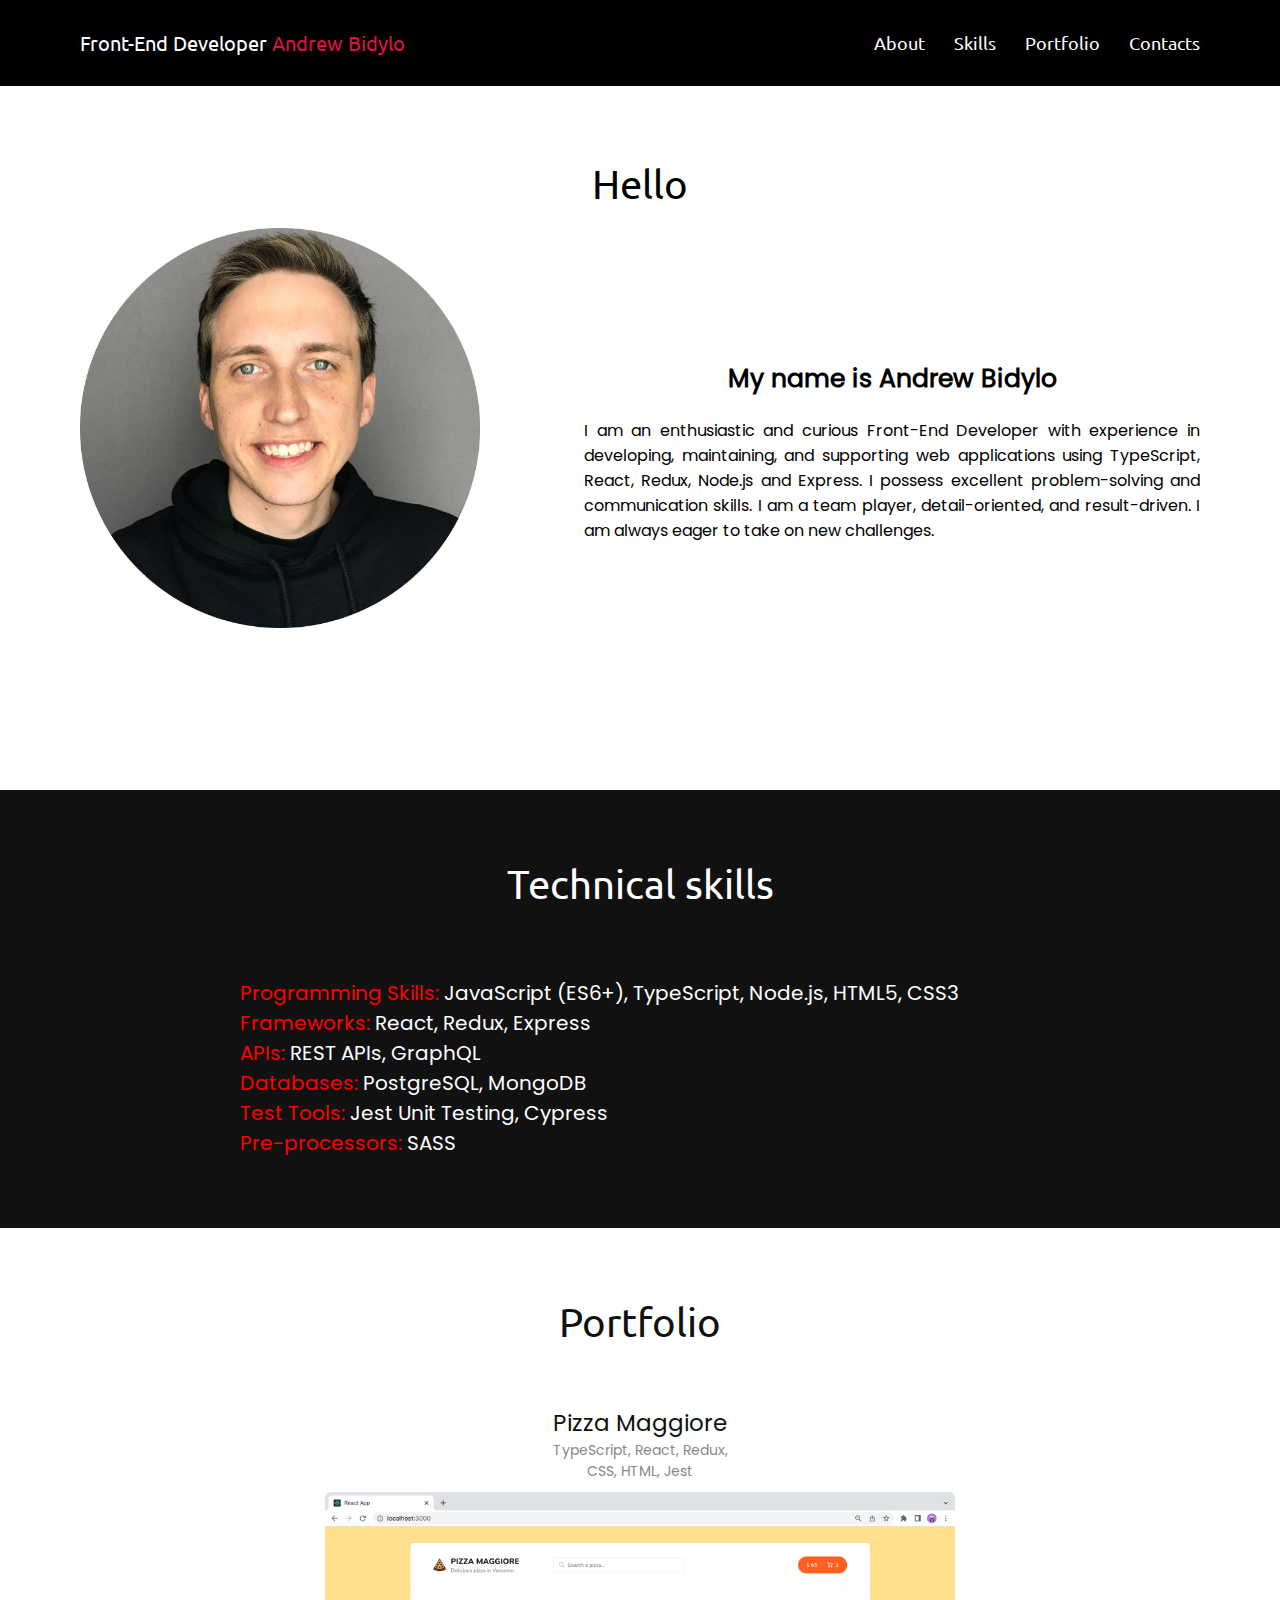
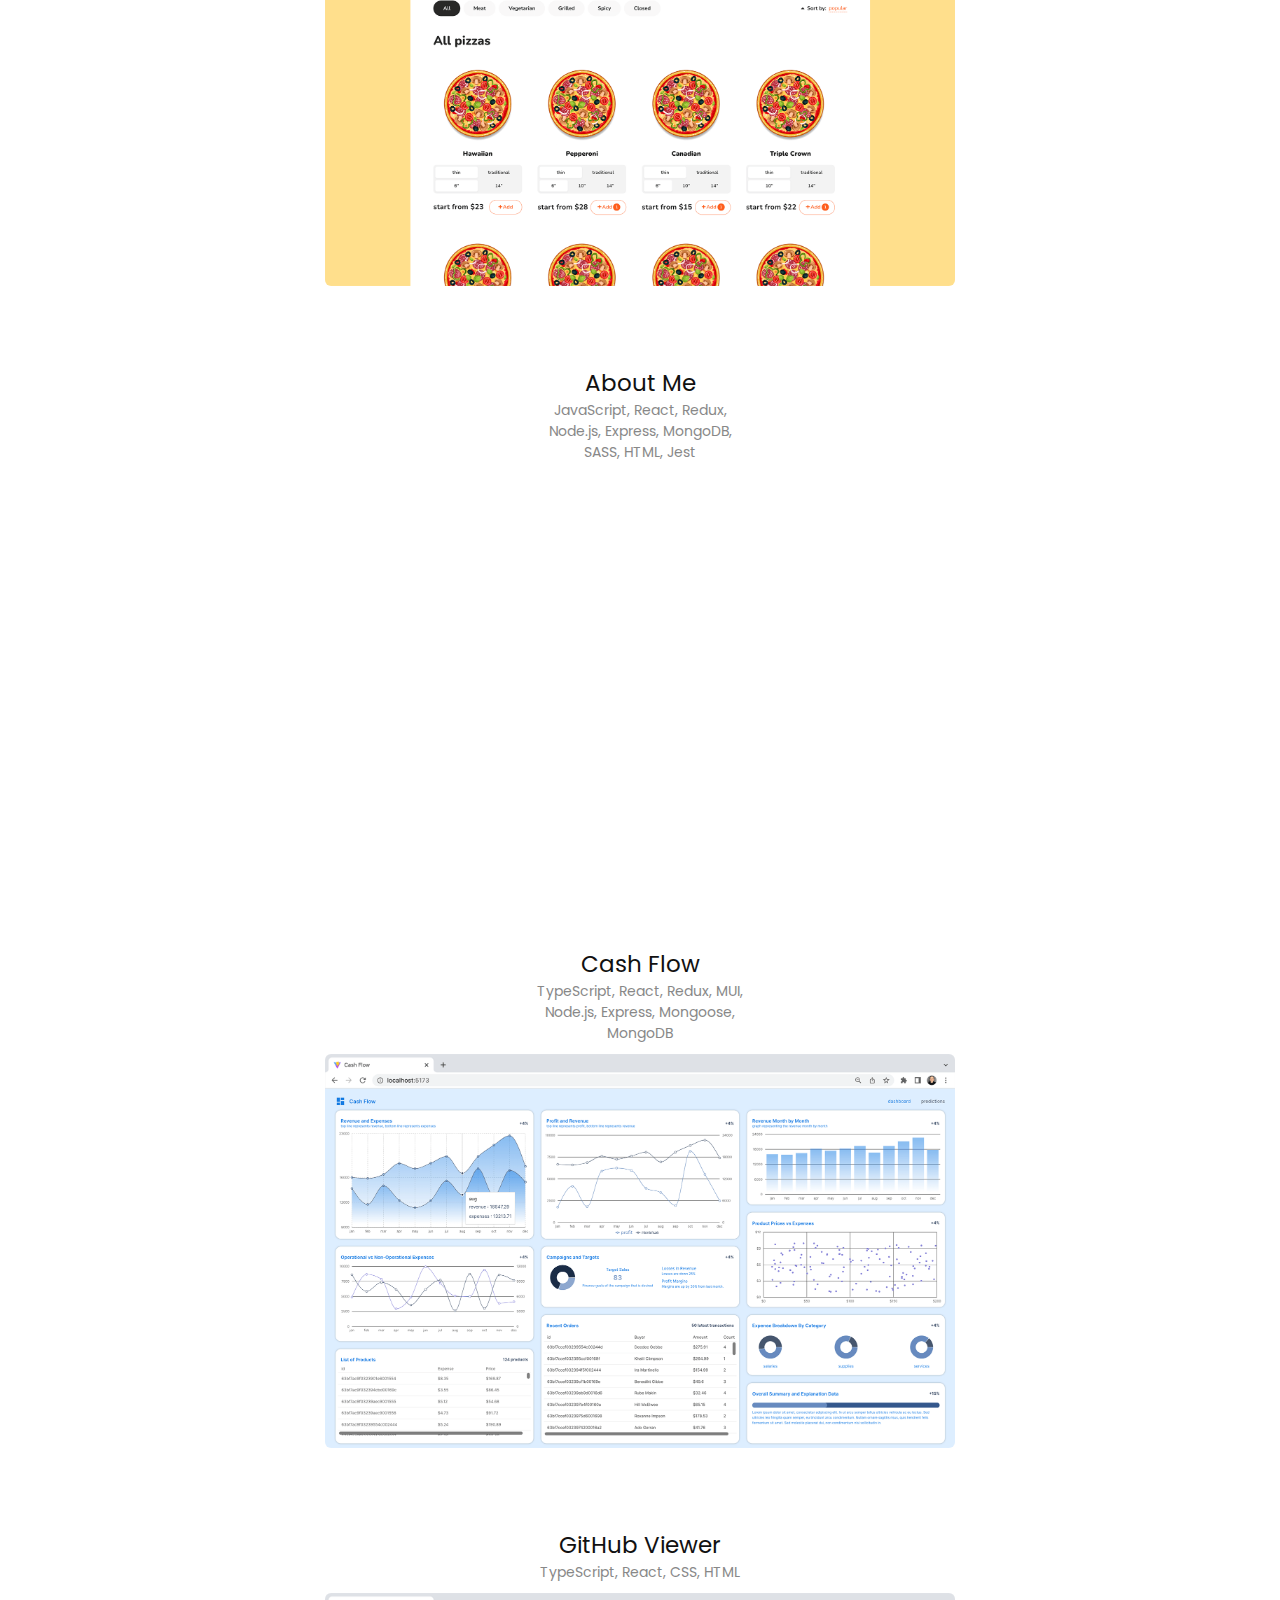
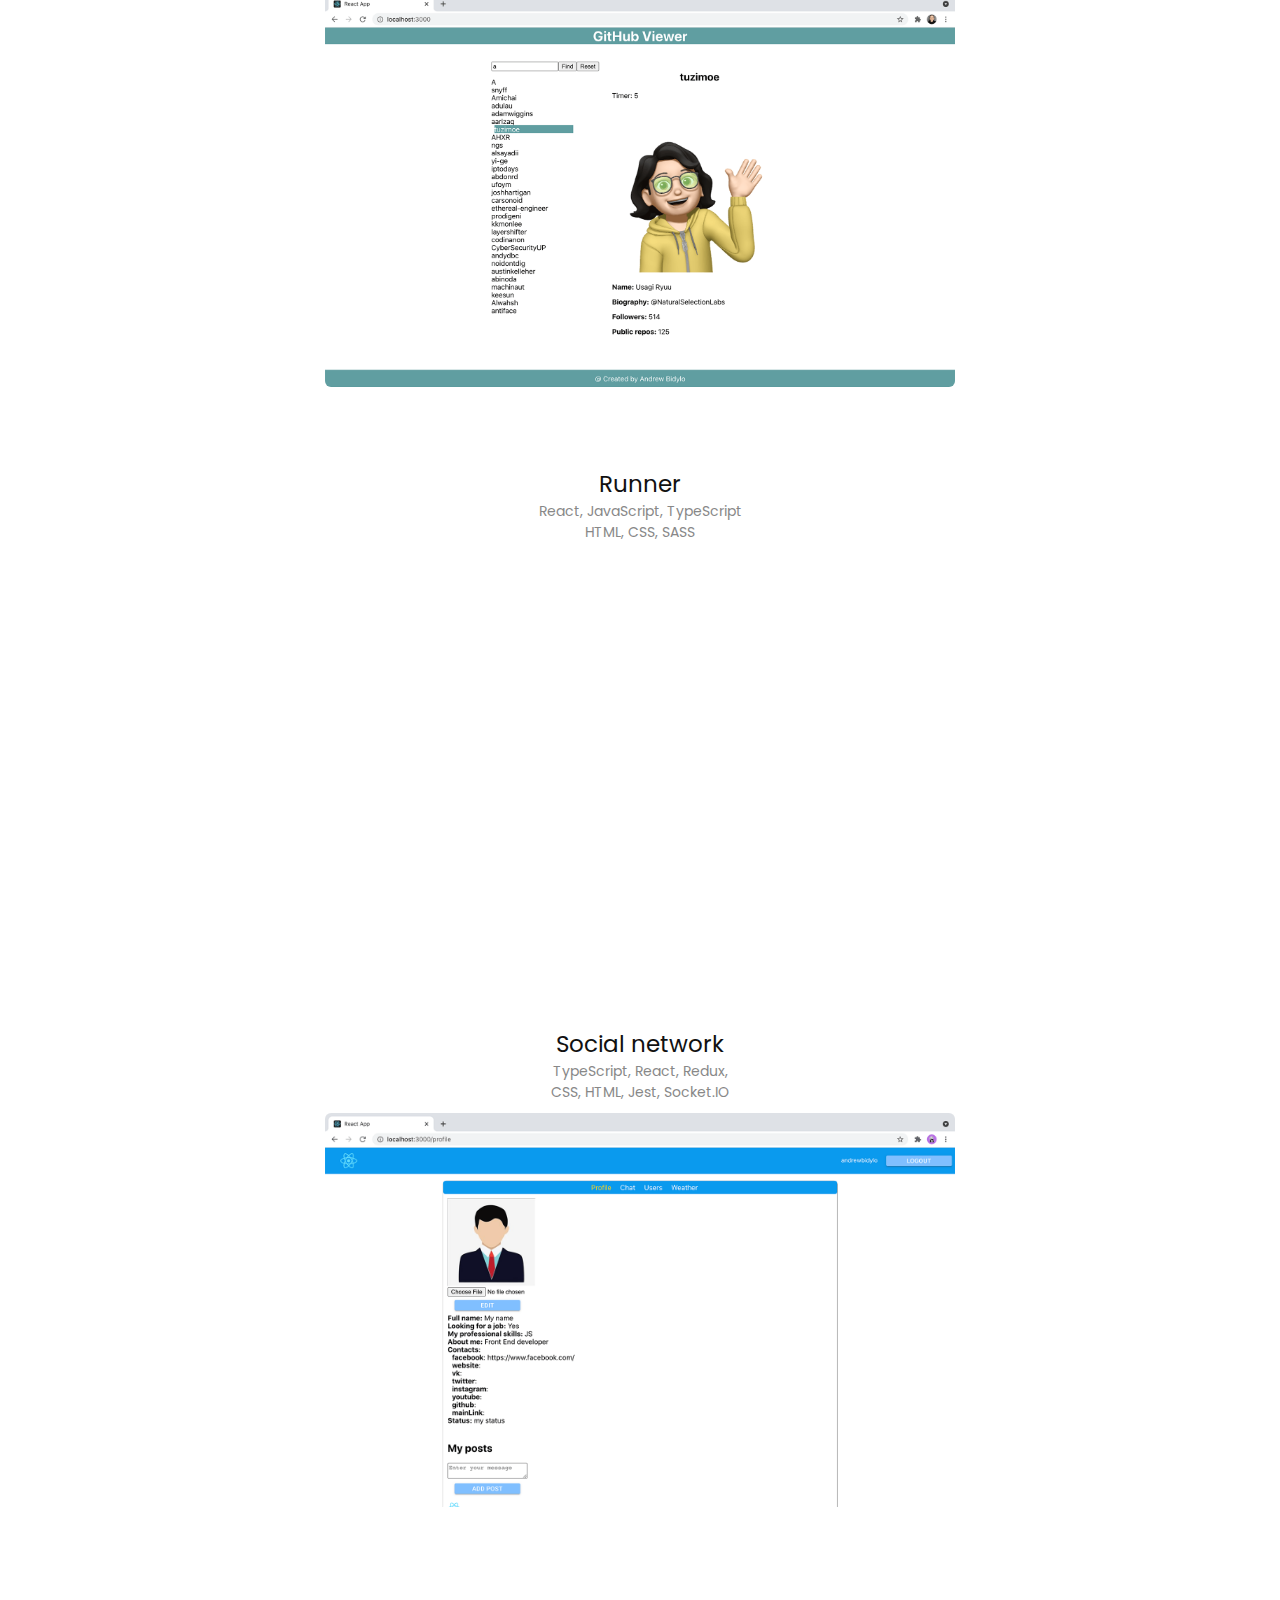
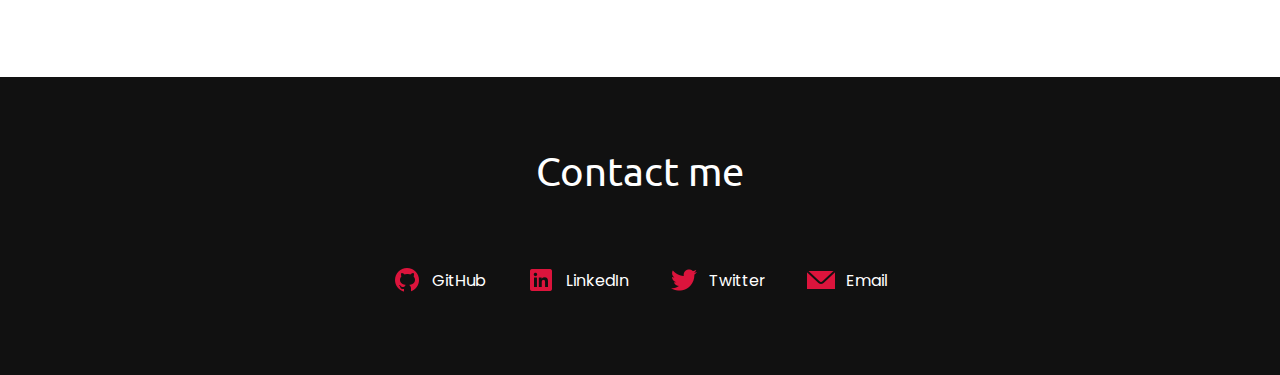
==== index.html @ 1070c2a9 "fix padding of the buttons" ====
<!DOCTYPE html>
<html lang="en">

<head>
    <meta charset="UTF-8">
    <meta name="viewport" content="width=device-width, initial-scale=1.0">
    <title>Front-End Developer - Andrew Bidylo</title>
    <link rel="icon" href="favicon.ico" />
    <link rel="stylesheet" href="style.css">
    <link rel="stylesheet" href="https://cdnjs.cloudflare.com/ajax/libs/font-awesome/5.15.3/css/all.min.css" />

</head>

<body>
    <div class="scroll-up-btn">
        <i class="fas fa-angle-up"></i>
    </div>
    <nav class="navbar">
        <div class="max-width">
            <div class="logo"><a href="#">Front-End Developer <span>Andrew Bidylo</span></a></div>
            <ul class="menu">
                <li><a href="#about" class="menu-btn">About</a></li>
                <li><a href="#skills" class="menu-btn">Skills</a></li>
                <li><a href="#portfolio" class="menu-btn">Portfolio</a></li>
                <li><a href="#contact" class="menu-btn">Contacts</a></li>
            </ul>
            <div class="menu-btn">
                <i class="fas fa-bars"></i>
            </div>
        </div>
    </nav>

    <!-- about section -->
    <section class="about" id="about">
        <div class="max-width">
            <h2 class="title first">Hello</h2>
            <div class="about-content">
                <div class="column left">
                    <img src="./images/myPhoto.jpg" alt="myPhoto">
                </div>
                <div class="column right">
                    <div class="text">My name is Andrew Bidylo</div>
                    <p> I am an enthusiastic and curious Front-End Developer with experience in developing,
                         maintaining, and supporting web applications using TypeScript, React, Redux, Node.js and Express.
                          I possess excellent problem-solving and communication skills. I am a team player, detail-oriented, and result-driven.
                           I am always eager to take on new challenges. </p>
                    <p> </p>
                </div>
            </div>
        </div>
    </section>

    <!-- skills section  -->
    <section class="skills" id="skills">
        <div class="max-width">
            <h2 class="title">Technical skills</h2>
            <div class="skills-content">
                <div class="column left">
                    <div class="text"></div>
                    <p>
                        <span>Programming Skills: </span>JavaScript (ES6+), TypeScript, Node.js, HTML5, CSS3
                    </p>
                    <p>
                        <span>Frameworks: </span>React, Redux, Express
                    </p>
                    <p>
                        <span>APIs: </span>REST APIs, GraphQL
                    </p>
                    <p>
                        <span>Databases: </span>PostgreSQL, MongoDB
                    </p>
                    <p>
                        <span>Test Tools: </span>Jest Unit Testing, Cypress
                    </p>
                    <p>
                        <span>Pre-processors: </span>SASS
                    </p>
                </div>
            </div>
        </div>
    </section>

    <!-- portfolio section -->
    <section class="portfolio" id="portfolio">
        <div class="max-width">
            <h2 class="title">Portfolio</h2>
            <div class="portfolio-content">
                <div>
                    <div>
                        <div class="card-title1">
                           Pizza Maggiore
                        </div>
                        <div class="card-title-text1">
                            <p>TypeScript, React, Redux,</p>
                            <p>CSS, HTML, Jest</p>
                        </div>
                    </div>
                    <a href="./pages/project-1.html">
                        <div class="card1">
                            <div class="box">
                                <div class="text">Pizza Maggiore
                                </div>
                            </div>
                        </div>
                    </a>
                    <div>
                        <div>
                            <div class="card-title2">
                                 About Me 
                            </div>
                            <div class="card-title-text2">
                                <p>JavaScript, React, Redux,</p>
                                <p>Node.js, Express, MongoDB,</p>
                                <p>SASS, HTML, Jest</p>
                            </div>
                        </div>
                        <a href="./pages/project-2.html">
                            <div class="card2">
                                <div class="box">
                                    <div class="text">About Me
                                    </div>
                                </div>
                            </div>
                        </a>
                    </div>
                    <div>
                        <div>
                            <div class="card-title6">
                                 Cash Flow 
                            </div>
                            <div class="card-title-text6">
                                <p>TypeScript, React, Redux, MUI,</p>
                                <p>Node.js, Express, Mongoose,</p>
                                <p>MongoDB</p>
                            </div>
                        </div>
                        <a href="./pages/project-3.html">
                            <div class="card6">
                                <div class="box">
                                    <div class="text">Cash Flow
                                    </div>
                                </div>
                            </div>
                        </a>
                    </div>
                    <div>
                        <div class="card-title3">
                             GitHub Viewer 
                        </div>
                        <div class="card-title-text3">
                            <p>TypeScript, React, CSS, HTML</p>
                        </div>
                    </div>
                    <a href="./pages/project-4.html">
                        <div class="card3">
                            <div class="box">
                                <div class="text">GitHub Viewer
                                </div>
                            </div>
                        </div>
                    </a>
                </div>
                <div>
                    <div>
                        <div class="card-title4">
                             Runner 
                        </div>
                        <div class="card-title-text4">
                            <p>React, JavaScript, TypeScript</p>
                            <p>HTML, CSS, SASS</p>
                        </div>
                    </div>
                    <a href="./pages/project-5.html">
                        <div class="card4">
                            <div class="box">
                                <div class="text">Runner
                                </div>
                            </div>
                        </div>
                    </a>
                </div>
                <div>
                    <div>
                        <div class="card-title5">
                             Social network 
                        </div>
                        <div class="card-title-text5">
                            <p>TypeScript, React, Redux,</p>
                            <p>CSS, HTML, Jest, Socket.IO</p>
                        </div>
                    </div>
                    <a href="./pages/project-6.html">
                        <div class="card5">
                            <div class="box">
                                <div class="text">Social network
                                </div>
                            </div>
                        </div>
                    </a>
                </div>
            </div>
    </section>

    <!-- contact section start -->
    <section class="contact" id="contact">
        <div class="max-width">
            <h2 class="title">Contact me</h2>
            <div class="contact-content">
                <div class="wrapper">
                    <div class="icons">
                        <a href="https://github.com/andrewbidylo">
                            <div class="row">
                                <img src="./images/icon-git.png" alt="git">
                                <div class="info">
                                    <div class="head">GitHub</div>
                                </div>
                            </div>
                        </a>
                        <a href="https://www.linkedin.com/in/andrew-bidylo/">
                            <div class="row">
                                <img src="./images/icon-link.png" alt="lick">
                                <div class="info">
                                    <div class="head">LinkedIn</div>
                                </div>
                            </div>
                        </a>
                        <a href="https://twitter.com/AndrewBidylo">
                            <div class="row">
                                <img src="./images/icon-twit.png" alt="twit">
                                <div class="info">
                                    <div class="head">Twitter</div>
                                </div>
                            </div>
                        </a>
                        <a href="mailto: bidyloandrew@gmail.com">
                            <div class="row">
                                <i class="fas"></i>
                                <img src="./images/icon-mail.png" alt="mail">
                                <div class="info">
                                    <div class="head">Email</div>
                                    <div class="sub-title"></div>
                                </div>
                            </div>
                    </div>
                </div>
                </a>
            </div>
    </section>
    <script src="./scripts/script.js"></script>
</body>

</html>
---- style.css ----
/* fonts */
@font-face {
  font-family: 'Poppins';
  src: local('Poppins'), url(./fonts/Poppins-Regular.ttf) format('truetype');
}

@font-face {
    font-family: 'Ubuntu';
    src: local('Ubuntu'), url(./fonts/Ubuntu-Regular.ttf) format('truetype');
}

* {
  margin: 0;
  padding: 0;
  box-sizing: border-box;
  text-decoration: none;
}
html {
  scroll-behavior: smooth;
}

a {
  text-decoration: none;
  color: white;
}

/* custom scroll bar */
::-webkit-scrollbar {
  width: 10px;
}
::-webkit-scrollbar-track {
  background: #f1f1f1;
}
::-webkit-scrollbar-thumb {
  background: #888;
}

::-webkit-scrollbar-thumb:hover {
  background: #555;
}

/* all similar content styling codes */
section {
  padding: 70px 0;
  
}
.max-width {
  max-width: 1300px;
  padding: 0 80px;
  margin: auto;
}
.about,
.portfolio,
.skills,
.contact,
.about-project, 
.project-design,
.development,
footer {
  font-family: "Poppins", sans-serif;
}

.about .about-content,
.portfolio .portfolio-content,
.skills .skills-content,
.contact .contact-content {
  display: flex;
  flex-wrap: wrap;
  align-items: center;
  justify-content: space-between;
}
section .title {
  position: relative;
  text-align: center;
  font-size: 40px;
  font-weight: 500;
  margin-bottom: 30px;
  padding-bottom: 30px;
  font-family: "Ubuntu", sans-serif;
}
.nav-project-btn a {
  font-family: "Ubuntu", sans-serif;
}

section .title::after {
  position: absolute;
  bottom: -8px;
  left: 50%;
  font-size: 20px;
  color: crimson;
  padding: 0 5px;
  background: #fff;
  transform: translateX(-50%);
}

/* navbar styling */
.navbar {
  position: fixed;
  width: 100%;
  z-index: 999;
  padding: 30px 0;
  font-family: "Ubuntu", sans-serif;
  transition: all 0.3s ease;
  background: rgb(0, 0, 0);
}
.navbar.sticky {
  padding: 25px 0;
  background: crimson;
}
.navbar .max-width {
  display: flex;
  align-items: center;
  justify-content: space-between;
}
.navbar .logo a {
  color: #fff;
  font-size: 20px;
  font-weight: 20px;
}
.navbar .logo a span {
  color: crimson;
  transition: all 0.3s ease;
}
.navbar.sticky .logo a span {
  color: #fff;
}
.navbar .menu li {
  list-style: none;
  display: inline-block;
}
.navbar .menu li a {
  display: block;
  color: #fff;
  font-size: 18px;
  font-weight: 500;
  margin-left: 25px;
  transition: color 0.3s ease;
}
.navbar .menu li a:hover {
  color: crimson;
}
.navbar.sticky .menu li a:hover {
  color: #fff;
}

/* menu btn styling */
.menu-btn {
  color: #fff;
  font-size: 23px;
  cursor: pointer;
  display: none;
  transition: all 0.3s ease;
}
.scroll-up-btn {
  position: fixed;
  height: 45px;
  width: 42px;
  background: crimson;
  right: 30px;
  bottom: 10px;
  text-align: center;
  line-height: 45px;
  color: #fff;
  z-index: 9999;
  font-size: 30px;
  border-radius: 6px;
  border-bottom-width: 2px;
  cursor: pointer;
  opacity: 0;
  pointer-events: none;
  transition: all 0.3s ease;
}
.scroll-up-btn.show {
  bottom: 30px;
  opacity: 1;
  pointer-events: auto;
}
.scroll-up-btn:hover {
  filter: brightness(90%);
}


/* about section  */
.about {
  margin-bottom: 64pt;
  padding-top: 120pt;
}

.about .about-content .left {
  width: 45%;
  margin-top: -30pt;
}
.about .about-content .left .icons {
  display: flex;
  justify-content: space-around;
  margin-left: auto;
  margin-right: auto;
  width: 10em;
}
.about .about-content .left .icons img {
  width: 30px;
  height: 30px;
}
.about .about-content .left img {
  height: 400px;
  width: 400px;
  object-fit: cover;
}
.about .about-content .right {
  width: 55%;
}
.about .about-content .right .text {
  font-size: 25px;
  font-weight: 600;
  margin-bottom: 20px;
  text-align: center;
}

.about .about-content .right p {
  text-align: justify;
}
.about .about-content .right a {
  display: flex;
  justify-content: center;
  margin: auto;
  width: 250px;
  background: crimson;
  color: #fff;
  font-size: 20px;
  font-weight: 500;
  padding: 10px 30px;
  margin-top: 50px;
  border-radius: 6px;
  border: 2px solid crimson;
  transition: all 0.3s ease;
}
.about .about-content .right a:hover {
  color: crimson;
  background: none;
}

/* skills section  */

.skills {
  background: #111;
  color: #fff;
}

.skills .skills-content .column {
  width: calc(100%);
}
.skills .skills-content .text {
  font-size: 20px;
  font-weight: 600;
  margin-bottom: 10px;
}
.skills .skills-content p {
  text-align: justify;
  font-size: 20px;
  margin-left: auto;
  margin-right: auto;
  width: 40em;
}

.skills .skills-content .column span {
  color: red;
}

/* portfolio section  */
.portfolio {
  color: #111;
  background: #fff;
}
.portfolio .title::before {
  background: #fff;
}
.portfolio .portfolio-content {
  display: flex;
  justify-content: space-around;
  align-items: center;
}
.portfolio .portfolio-content .card-title1,
.card-title2, .card-title3, .card-title4, .card-title5, .card-title6
{  
  text-align:center;
  font-size: 23px;
  margin-left: auto;
  margin-right: auto;
}

  .portfolio .portfolio-content .card-title-text1,
  .card-title-text2, .card-title-text3, .card-title-text4, .card-title-text5, .card-title-text6
{  
  text-align:center;
  font-size: 14px;
  color: #888;
  margin-left: auto;
  margin-right: auto;
}

.portfolio .portfolio-content 
.card1,
.card2,
.card3,
.card4,
.card5,
.card6 {
  background-size: cover;
  width: 630px;
  height: 394px;
  border-radius: 6px;
  padding: 0;
  cursor: pointer;
  transition: all 0.3s ease;
  color: white;
  margin-bottom: 60pt;
  margin-top: 10px;
}
.portfolio .portfolio-content {
  margin-bottom: 15pt;
}
.card1 {
  background-image: url("./images/41.png");
}
.card2 {
  background-image: url("./images/60.png");
}
.card3 {
  background-image: url("./images/28.png");
}
.card4 {
  background-image: url("./images/31.png");
}
.card5 {
  background-image: url("./images/1.png");
}
.card6 {
  background-image: url("./images/48.png");
}
.portfolio .portfolio-content .card1 .box,
.card2 .box,
.card3 .box,
.card4 .box,
.card5 .box,
.card6 .box {
  transition: all 0.3s ease;
  width: 630px;
  height: 394px;
  margin: 0;
  display: none;
 
}
.portfolio .portfolio-content .card1:hover,
.card2:hover,
.card3:hover,
.card4:hover,
.card5:hover,
.card6:hover {
  transform: scale(0.95);
  background-color: rgba(0, 0, 0, 0.664);

}
.portfolio .portfolio-content .card1:hover .box,
.card2:hover .box,
.card3:hover .box,
.card4:hover .box,
.card5:hover .box,
.card6:hover .box {
  transform: scale(1);
  border-radius: 6px;
  background-color: rgba(0, 0, 0, 0.664);
  display: flex;
  text-align: center;
  align-items: center;
  justify-content: center;
  
}

.portfolio .portfolio-content .card1 i,
.card2 i,
.card3 i,
.card4 i,
.card5 i,
.card6 i {
  font-size: 50px;
  transition: color 0.3s ease;
}

.portfolio .portfolio-content .card1 .text,
.card2 .text,
.card3 .text,
.card4 .text,
.card5 .text,
.card6 .text {
  font-size: 25px;
  margin: 0;
  padding: 0;
}
.portfolio .portfolio-content .card1 .text p,
.card2 .text p,
.card3 .text p,
.card4 .text p,
.card5 .text p,
.card6 .text p {
  font-size: 15px;
  margin: 0;
  padding: 0;
}
/* contact section styling */
.contact {
  background: #111;
  color: #fff;
}
.contact .contact-content .column {
  width: calc(50% - 30px);
}
.contact .contact-content .text {
  font-size: 20px;
  font-weight: 600;
  margin-bottom: 10px;
}
.contact .contact-content .left p {
  text-align: justify;
}
.contact .contact-content .icons {
  margin: 10px 20px 0 10px;
  display: flex;
}
.contact .contact-content .icons .row {
  margin: 10px 40px 20px 0;
}

.contact .contact-content .wrapper {
margin-left: 50px;
}
.contact .contact-content {
  justify-content: center
}

.contact .contact-content .row {
  display: flex;
  height: 10px;
  align-items: center;
}

.contact .contact-content .row .info {
  margin-left: 10px;
}

.contact .contact-content .info .head {
  font-weight: 500;
}
.contact .contact-content .info .sub-title {
  color: #333;
}
.contact .right form .fields {
  display: flex;
}
.contact .right form .field,
.contact .right form .fields .field {
  height: 45px;
  width: 100%;
  margin-bottom: 15px;
}
.contact .right form .textarea {
  height: 80px;
  width: 100%;
}
.contact .right form .name {
  margin-right: 10px;
}
.contact .right form .field input,
.contact .right form .textarea textarea {
  height: 100%;
  width: 100%;
  border: 1px solid lightgrey;
  border-radius: 6px;
  outline: none;
  padding: 0 15px;
  font-size: 17px;
  font-family: "Poppins", sans-serif;
  transition: all 0.3s ease;
}
.contact .right form .field input:focus,
.contact .right form .textarea textarea:focus {
  border-color: #b3b3b3;
}
.contact .right form .textarea textarea {
  padding-top: 10px;
  resize: none;
}
.contact .right form .button-area {
  display: flex;
  align-items: center;
}
.right form .button-area button {
  color: #fff;
  display: block;
  width: 160px !important;
  height: 45px;
  outline: none;
  font-size: 18px;
  font-weight: 500;
  border-radius: 6px;
  cursor: pointer;
  flex-wrap: nowrap;
  background: crimson;
  border: 2px solid crimson;
  transition: all 0.3s ease;
}
.right form .button-area button:hover {
  color: crimson;
  background: none;
}

/* responsive media query start */
@media (max-width: 1104px) {
  .about .about-content .left img {
    height: 350px;
    width: 350px;
  }
}

@media (max-width: 991px) {
  .max-width {
    padding: 0 50px;
  }
}
@media (max-width: 947px) {
  .menu-btn {
    display: block;
    z-index: 999;
  }
  .menu-btn i.active:before {
    content: "\f00d";
  }
  body {
    position: relative;
  }
  body.active {
    position: fixed;
  }

  .navbar .menu {
    position: fixed;
    height: 100vh;
    width: 100%;
    left: -100%;
    top: 0;
    background: #111;
    text-align: center;
    padding-top: 80px;
    transition: all 0.3s ease;
  }
  .navbar .menu.active {
    left: 0;
  }
  .navbar .menu li {
    display: block;
  }
  .navbar .menu li a {
    display: inline-block;
    margin: 20px 0;
    font-size: 25px;
  }
  .max-width {
    max-width: 930px;
  }
  .about .about-content .column {
    width: 100%;
  }
  .about .about-content .left {
    display: flex;
    justify-content: center;
    margin: 0 auto 60px;
  }
  .about .about-content .right {
    flex: 100%;
  }
  .portfolio .portfolio-content .card {
    width: calc(50% - 10px);

    margin-bottom: 20px;
  }
  .skills .skills-content .column,
  .contact .contact-content .column {
    width: 100%;
    margin-bottom: 35px;
  }
  .contact .contact-content .column .icons {
    display: flex;
    justify-content: center;
    text-align: center;
  }
  .contact .contact-content .row {
    margin: 18px;

  }
  .contact .contact-content .row .info {
    margin-left: 2px;
  }
  .contact .contact-content .column {
    justify-content: center;
    text-align: center;
  }
  .contact .contact-content .column p {
    justify-content: center;
    text-align: center;
  }
  .contact .contact-content .right .button-area {
    justify-content: center;
  }
}

@media (max-width: 860px) {
  .skills .skills-content p {
    text-align: justify;
    font-size: 17px;
    margin-left: auto;
    margin-right: auto;
    width: 37em;
  }
}
@media (max-width: 690px) {
  .max-width {
    padding: 0 23px;
    
  }
  .portfolio .portfolio-content .card1,
  .card2,
  .card3,
  .card4,
  .card5,
  .card6 {
    width: 438.48px;
    height: 274.05px;
   
  
  }
  .portfolio .portfolio-content .card1 .box,
.card2 .box,
.card3 .box,
.card4 .box,
.card5 .box,
.card6 .box {
  width: 438.48px;
  height: 274.05px;
 
}
.skills .skills-content p {
  font-size: 16px;
  width: 438.48px;
}

@media (max-width: 550px) {
  .about .about-content .right .text,
  .skills .skills-content .left .text {
    font-size: 15px;
  }
  .contact .right form .fields {
    flex-direction: column;
  }
  .contact .right form .name,
  .contact .right form .email {
    margin: 0;
  }
  .right form .error-box {
    width: 150px;
  }
  .scroll-up-btn {
    right: 15px;
    bottom: 15px;
    height: 38px;
    width: 35px;
    font-size: 23px;
    line-height: 38px;
  }
  .contact .contact-content .icons {
    margin: 10px 20px 20px 10px;
    display:inline-grid;
  }
  .contact .contact-content .icons img {
    margin-right: 20px;
  }
 
  
}
@media (max-width: 450px) {
  .portfolio .portfolio-content .card1,
  .card2,
  .card3,
  .card4,
  .card5,
  .card6 {
    width: 350.00px;
    height: 219.00px;
   
  
  }
  .portfolio .portfolio-content .card1 .box,
.card2 .box,
.card3 .box,
.card4 .box,
.card5 .box,
.card6 .box {
  width: 350.00px;
  height: 219.00px;
 
}
.skills .skills-content p {
  font-size: 14px;
  width: 350.00px;
}
}
}
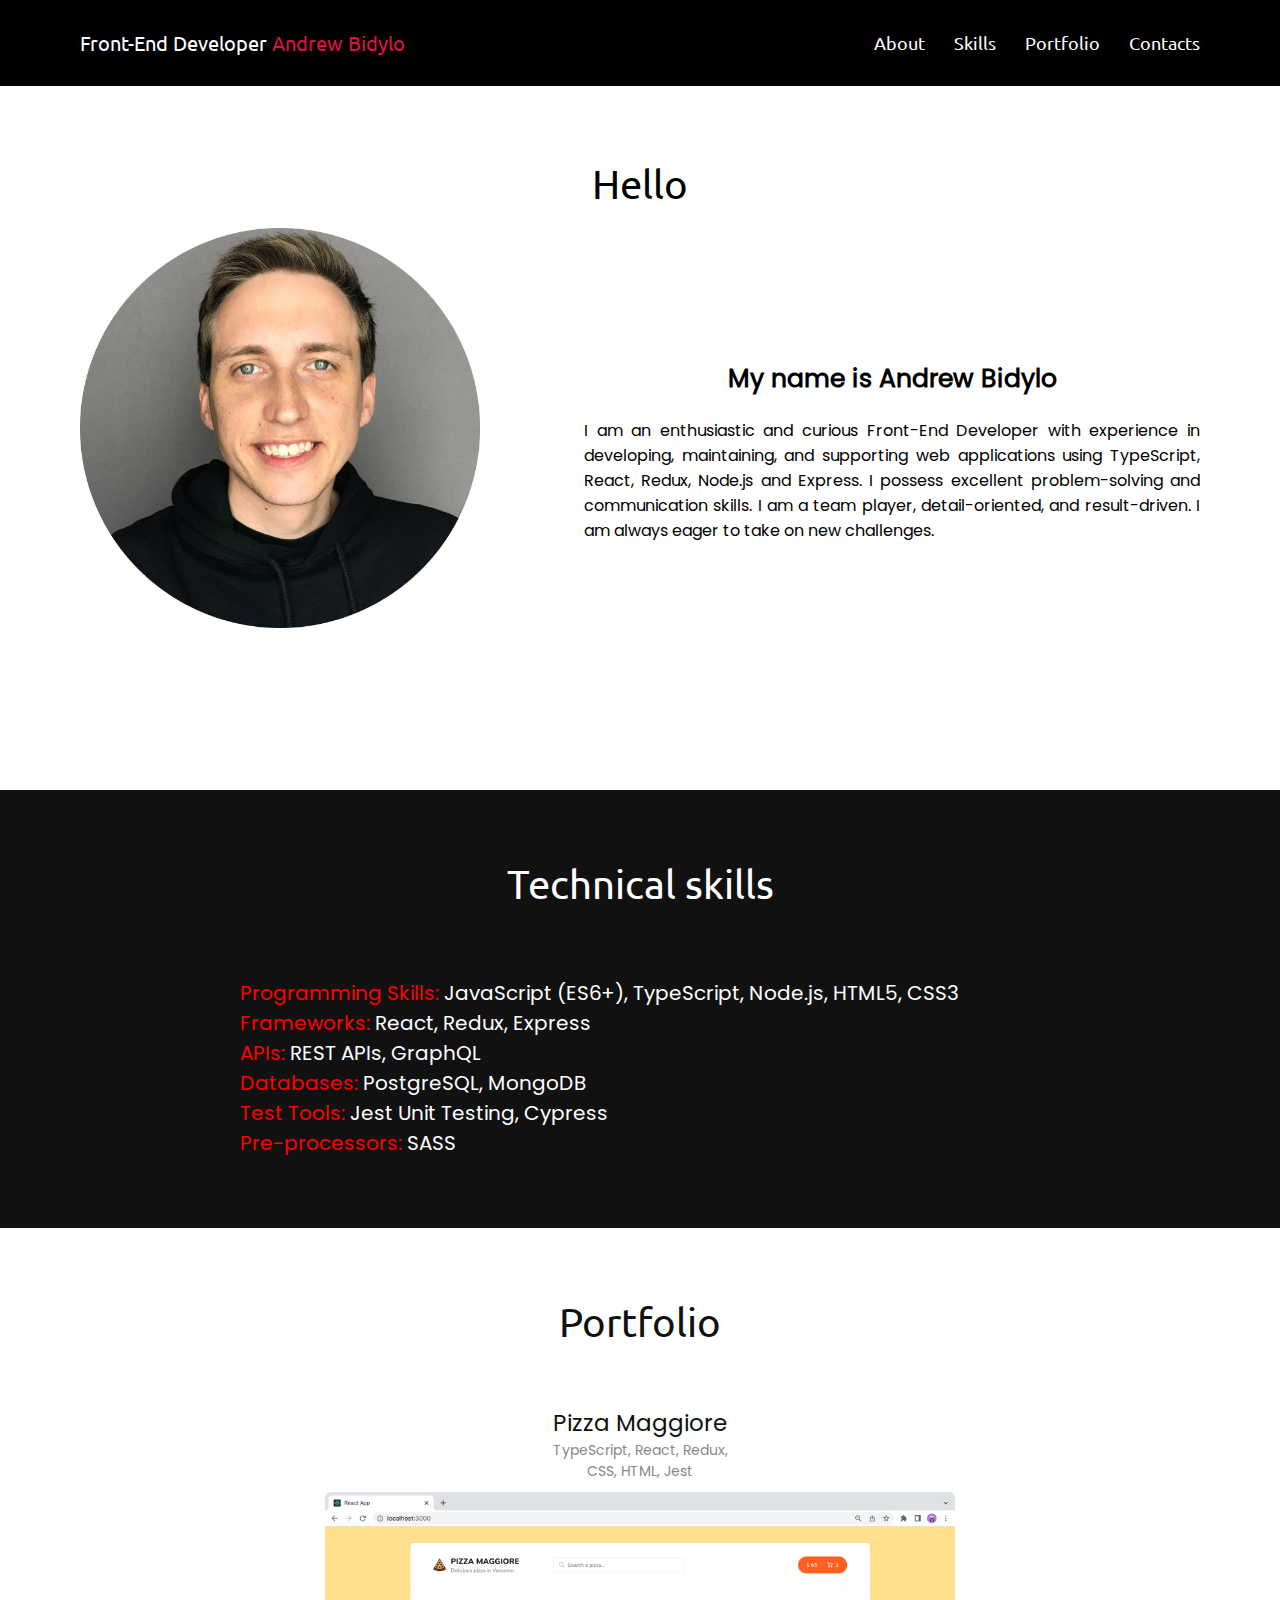
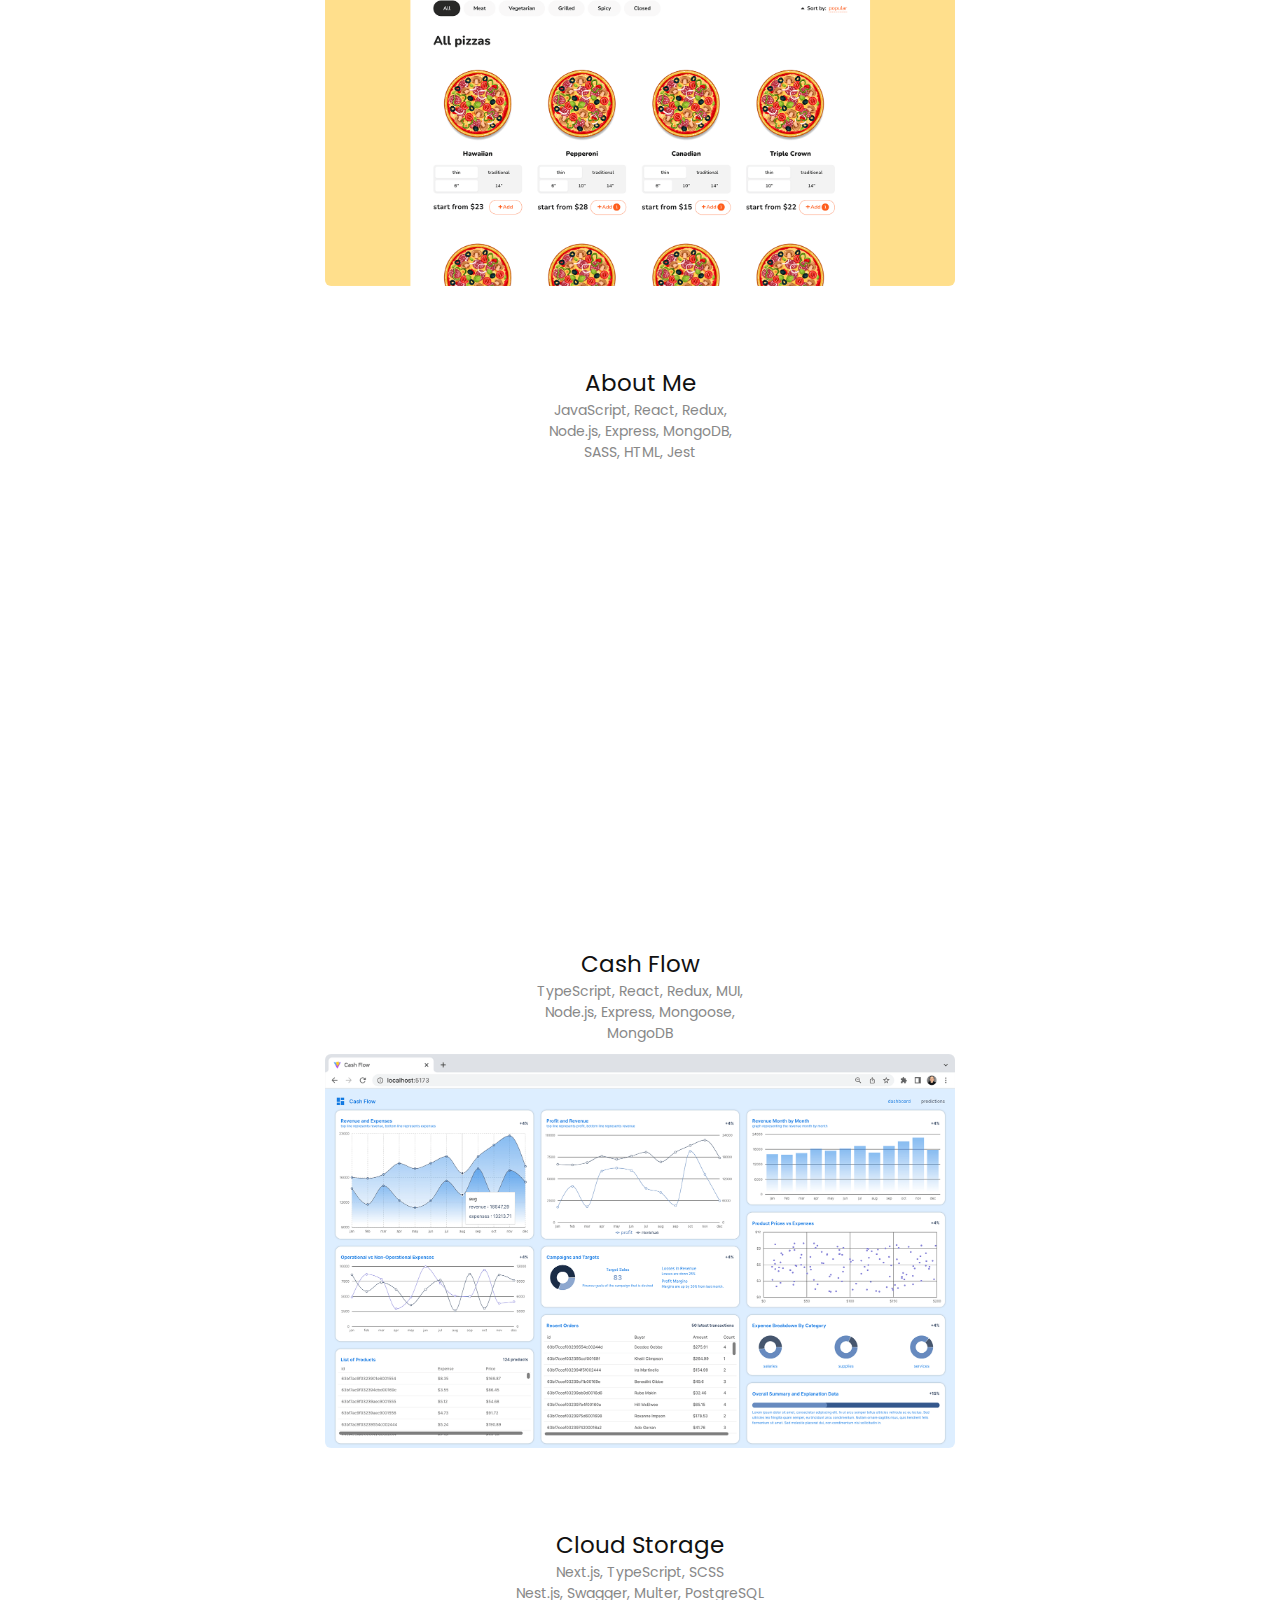
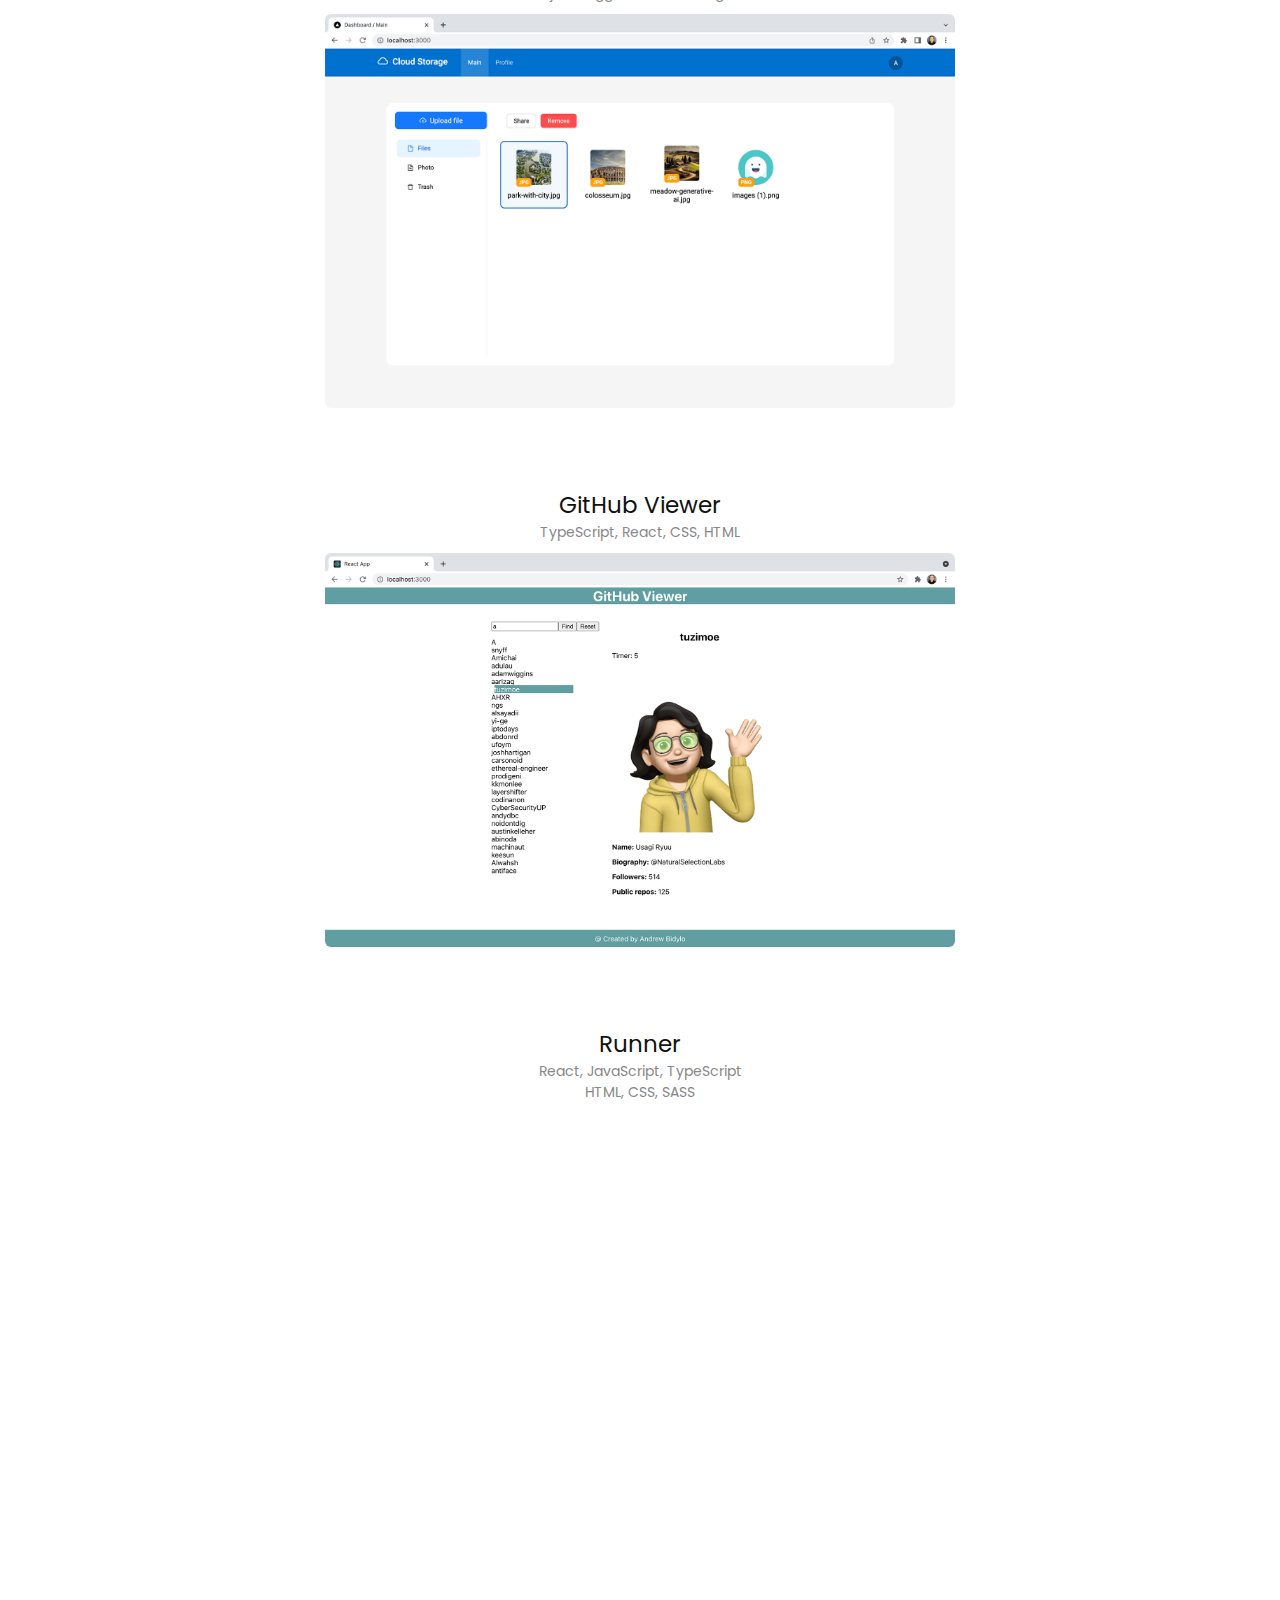
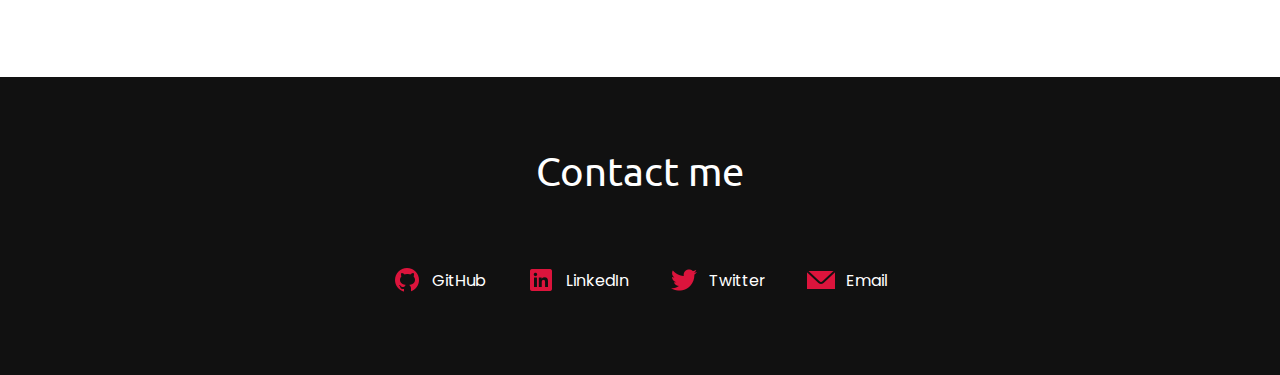
==== commit 3101b273: "change project" ====
--- a/index.html
+++ b/index.html
@@ -106,7 +106,7 @@
                     <div>
                         <div>
                             <div class="card-title2">
-                                 About Me 
+                                 About Me
                             </div>
                             <div class="card-title-text2">
                                 <p>JavaScript, React, Redux,</p>
@@ -126,7 +126,7 @@
                     <div>
                         <div>
                             <div class="card-title6">
-                                 Cash Flow 
+                                 Cash Flow
                             </div>
                             <div class="card-title-text6">
                                 <p>TypeScript, React, Redux, MUI,</p>
@@ -144,8 +144,27 @@
                         </a>
                     </div>
                     <div>
+                        <div>
+                            <div class="card-title5">
+                                 Cloud Storage
+                            </div>
+                            <div class="card-title-text5">
+                                <p>Next.js, TypeScript, SCSS</p>
+                                <p>Nest.js, Swagger, Multer, PostgreSQL</p>
+                            </div>
+                        </div>
+                        <a href="./pages/project-4.html">
+                            <div class="card5">
+                                <div class="box">
+                                    <div class="text">Cloud Storage
+                                    </div>
+                                </div>
+                            </div>
+                        </a>
+                    </div>
+                    <div>
                         <div class="card-title3">
-                             GitHub Viewer 
+                             GitHub Viewer
                         </div>
                         <div class="card-title-text3">
                             <p>TypeScript, React, CSS, HTML</p>
@@ -163,7 +182,7 @@
                 <div>
                     <div>
                         <div class="card-title4">
-                             Runner 
+                             Runner
                         </div>
                         <div class="card-title-text4">
                             <p>React, JavaScript, TypeScript</p>
@@ -174,25 +193,6 @@
                         <div class="card4">
                             <div class="box">
                                 <div class="text">Runner
-                                </div>
-                            </div>
-                        </div>
-                    </a>
-                </div>
-                <div>
-                    <div>
-                        <div class="card-title5">
-                             Social network 
-                        </div>
-                        <div class="card-title-text5">
-                            <p>TypeScript, React, Redux,</p>
-                            <p>CSS, HTML, Jest, Socket.IO</p>
-                        </div>
-                    </div>
-                    <a href="./pages/project-6.html">
-                        <div class="card5">
-                            <div class="box">
-                                <div class="text">Social network
                                 </div>
                             </div>
                         </div>
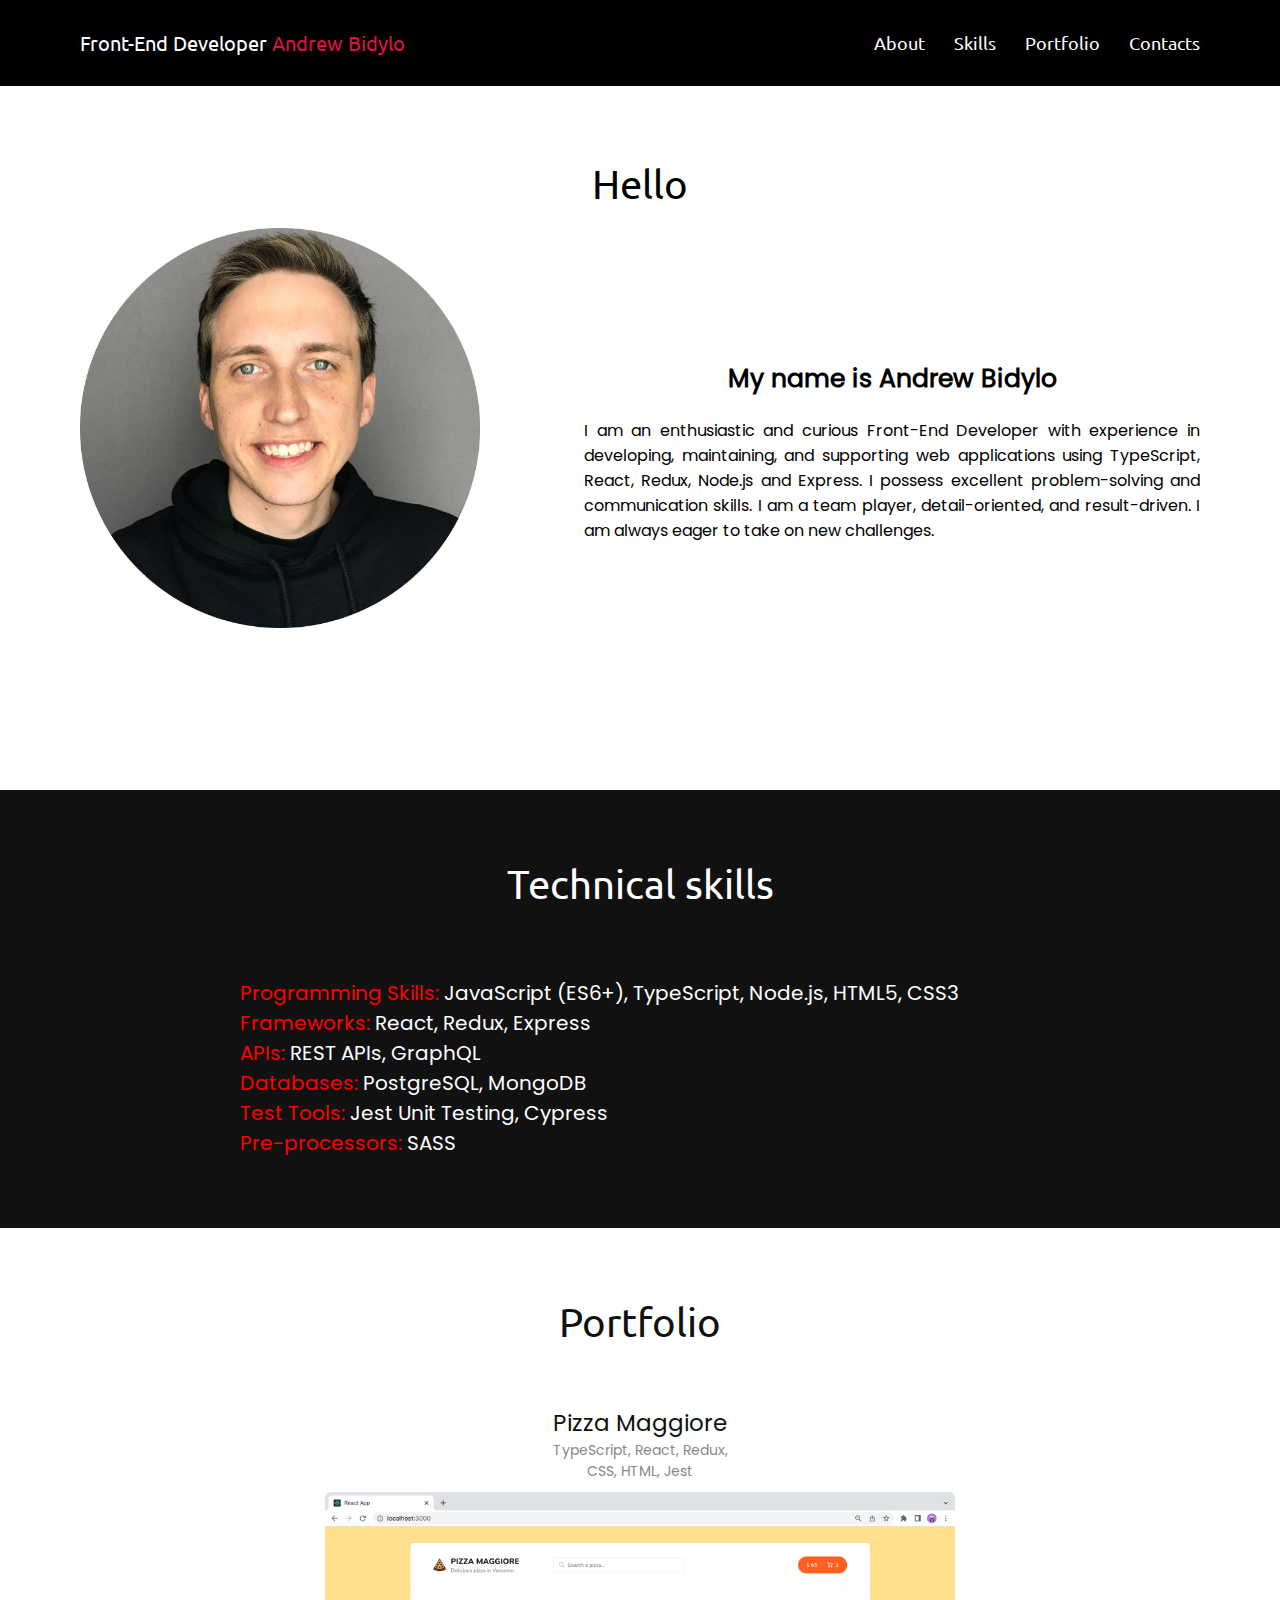
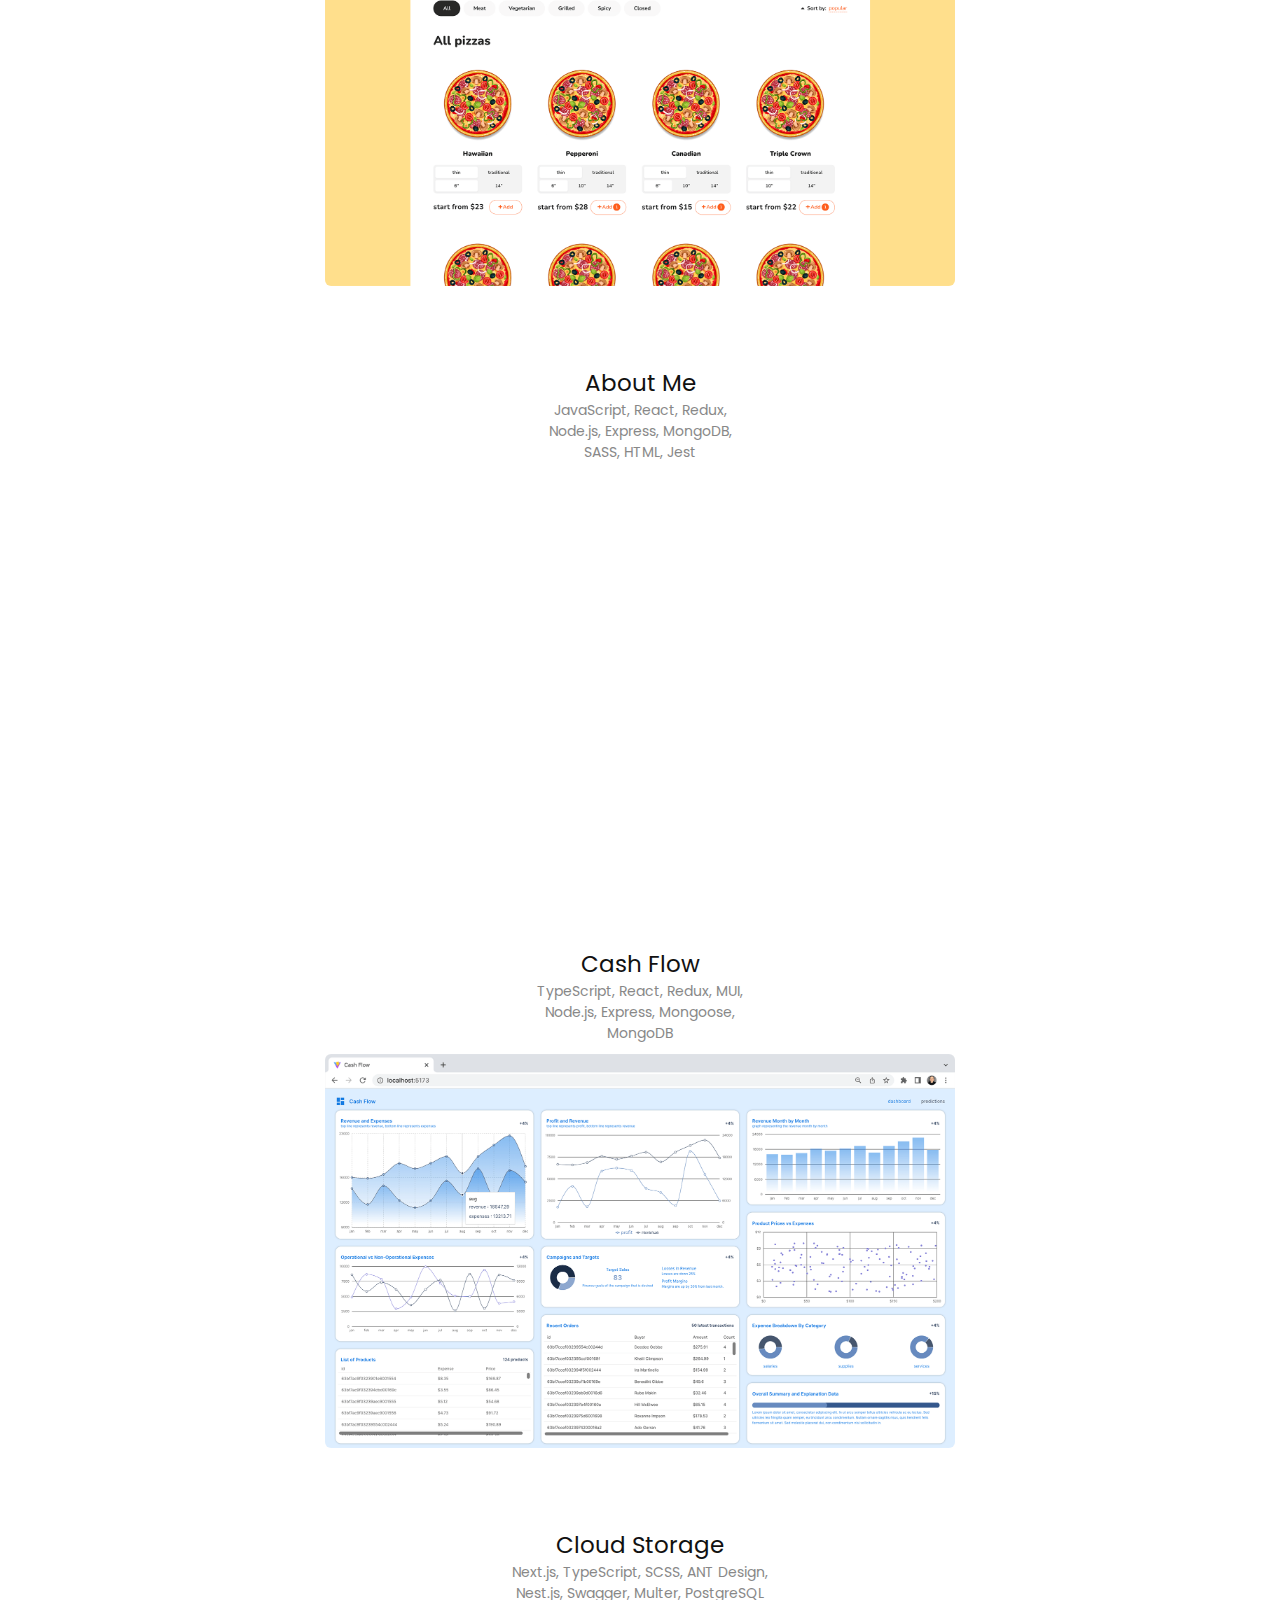
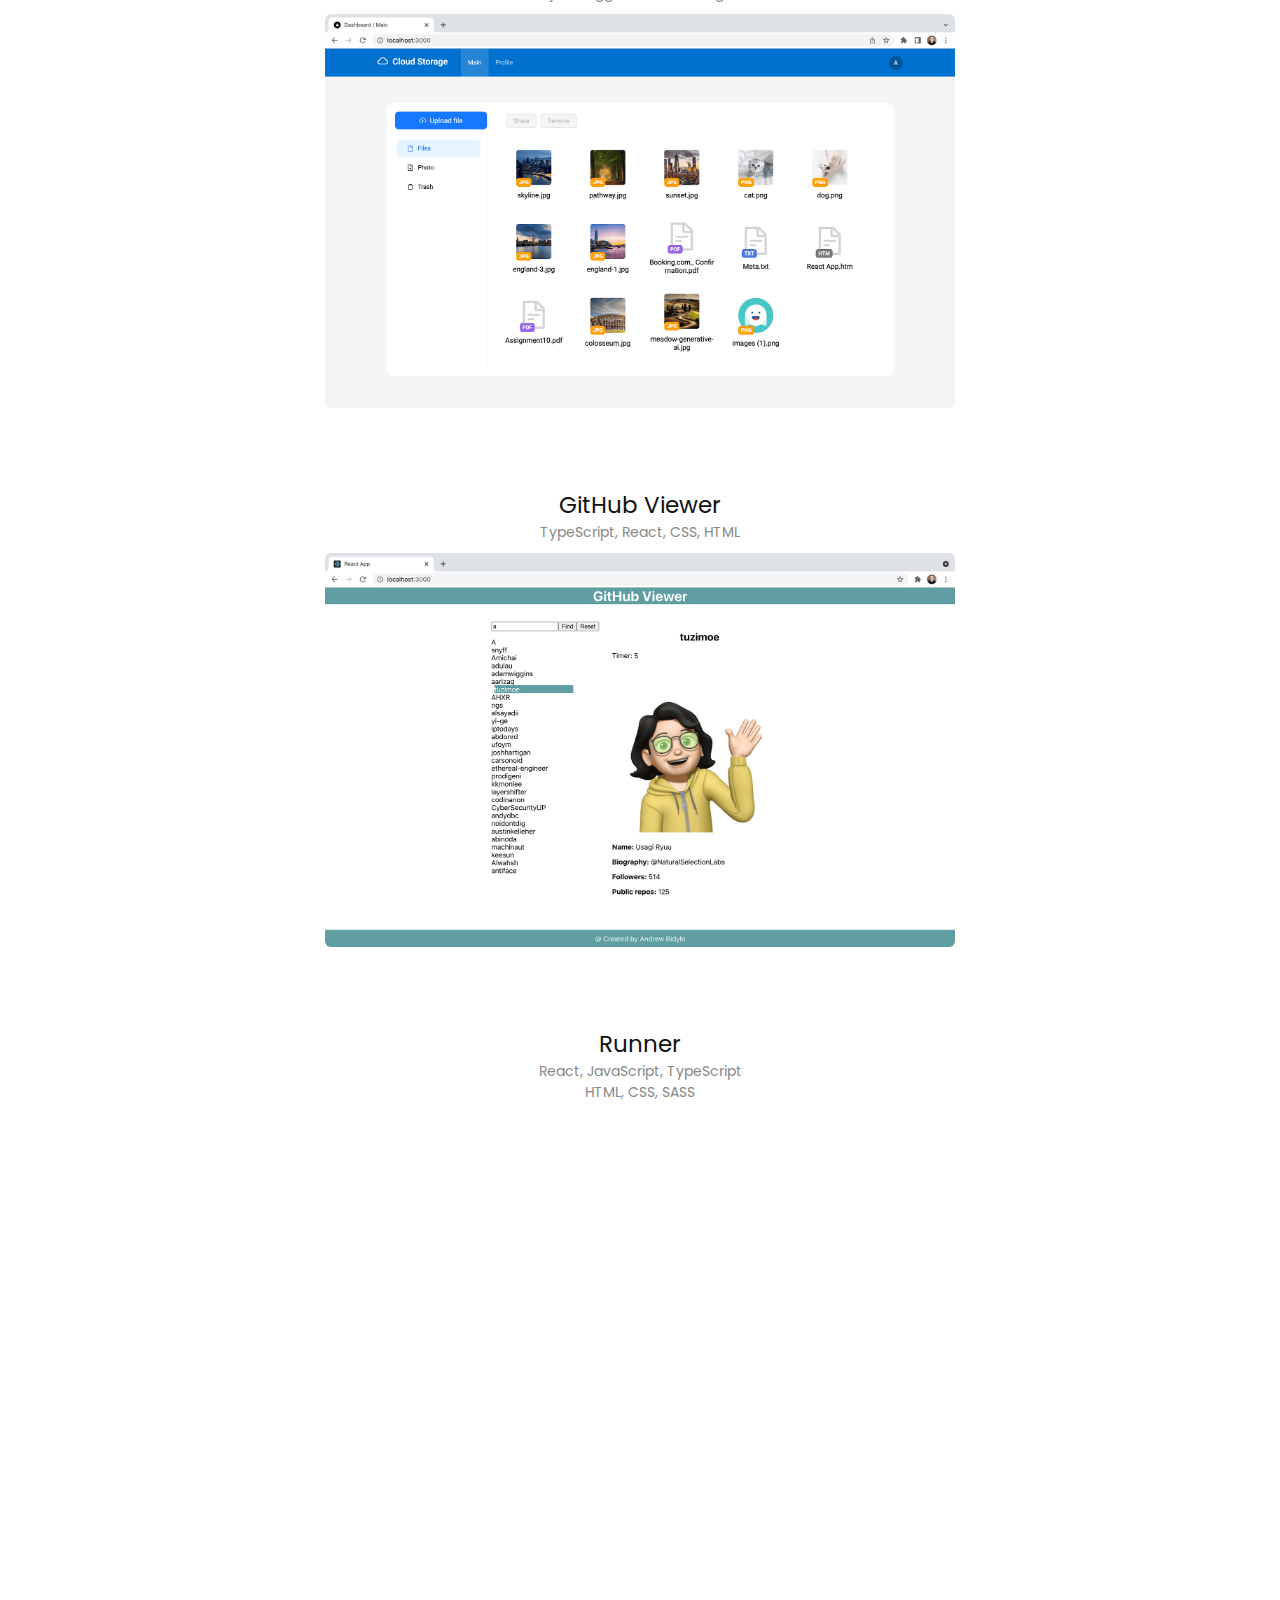
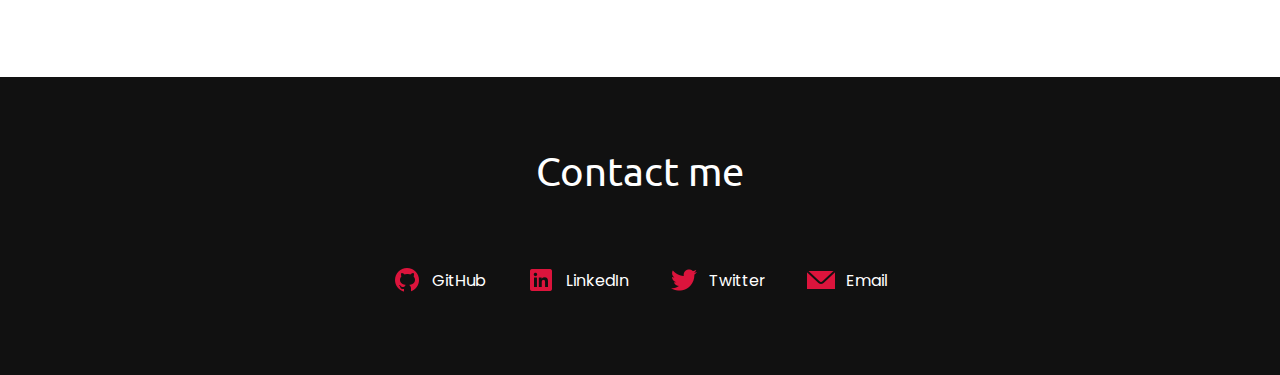
==== commit 2121b62c: "change a project" ====
--- a/index.html
+++ b/index.html
@@ -149,7 +149,7 @@
                                  Cloud Storage
                             </div>
                             <div class="card-title-text5">
-                                <p>Next.js, TypeScript, SCSS</p>
+                                <p>Next.js, TypeScript, SCSS, ANT Design,</p>
                                 <p>Nest.js, Swagger, Multer, PostgreSQL</p>
                             </div>
                         </div>
--- a/style.css
+++ b/style.css
@@ -358,7 +358,6 @@
 .card6:hover {
   transform: scale(0.95);
   background-color: rgba(0, 0, 0, 0.664);
-
 }
 .portfolio .portfolio-content .card1:hover .box,
 .card2:hover .box,
@@ -373,7 +372,6 @@
   text-align: center;
   align-items: center;
   justify-content: center;
-  
 }
 
 .portfolio .portfolio-content .card1 i,
@@ -513,6 +511,10 @@
   background: none;
 }
 
+.button_disable{
+  background-color: #8d8c8c82;
+}
+
 /* responsive media query start */
 @media (max-width: 1104px) {
   .about .about-content .left img {
@@ -705,11 +707,32 @@
 .card6 .box {
   width: 350.00px;
   height: 219.00px;
+  transition:none;
  
 }
 .skills .skills-content p {
   font-size: 14px;
   width: 350.00px;
 }
-}
-}+ 
+.portfolio .portfolio-content .card1:hover,
+.card2:hover,
+.card3:hover,
+.card4:hover,
+.card5:hover,
+.card6:hover {
+  transform: none;
+}
+.portfolio .portfolio-content .card1:hover .box,
+.card2:hover .box,
+.card3:hover .box,
+.card4:hover .box,
+.card5:hover .box,
+.card6:hover .box {
+  transform: none;
+  background-color:none;
+  display:none;
+}
+}
+}
+
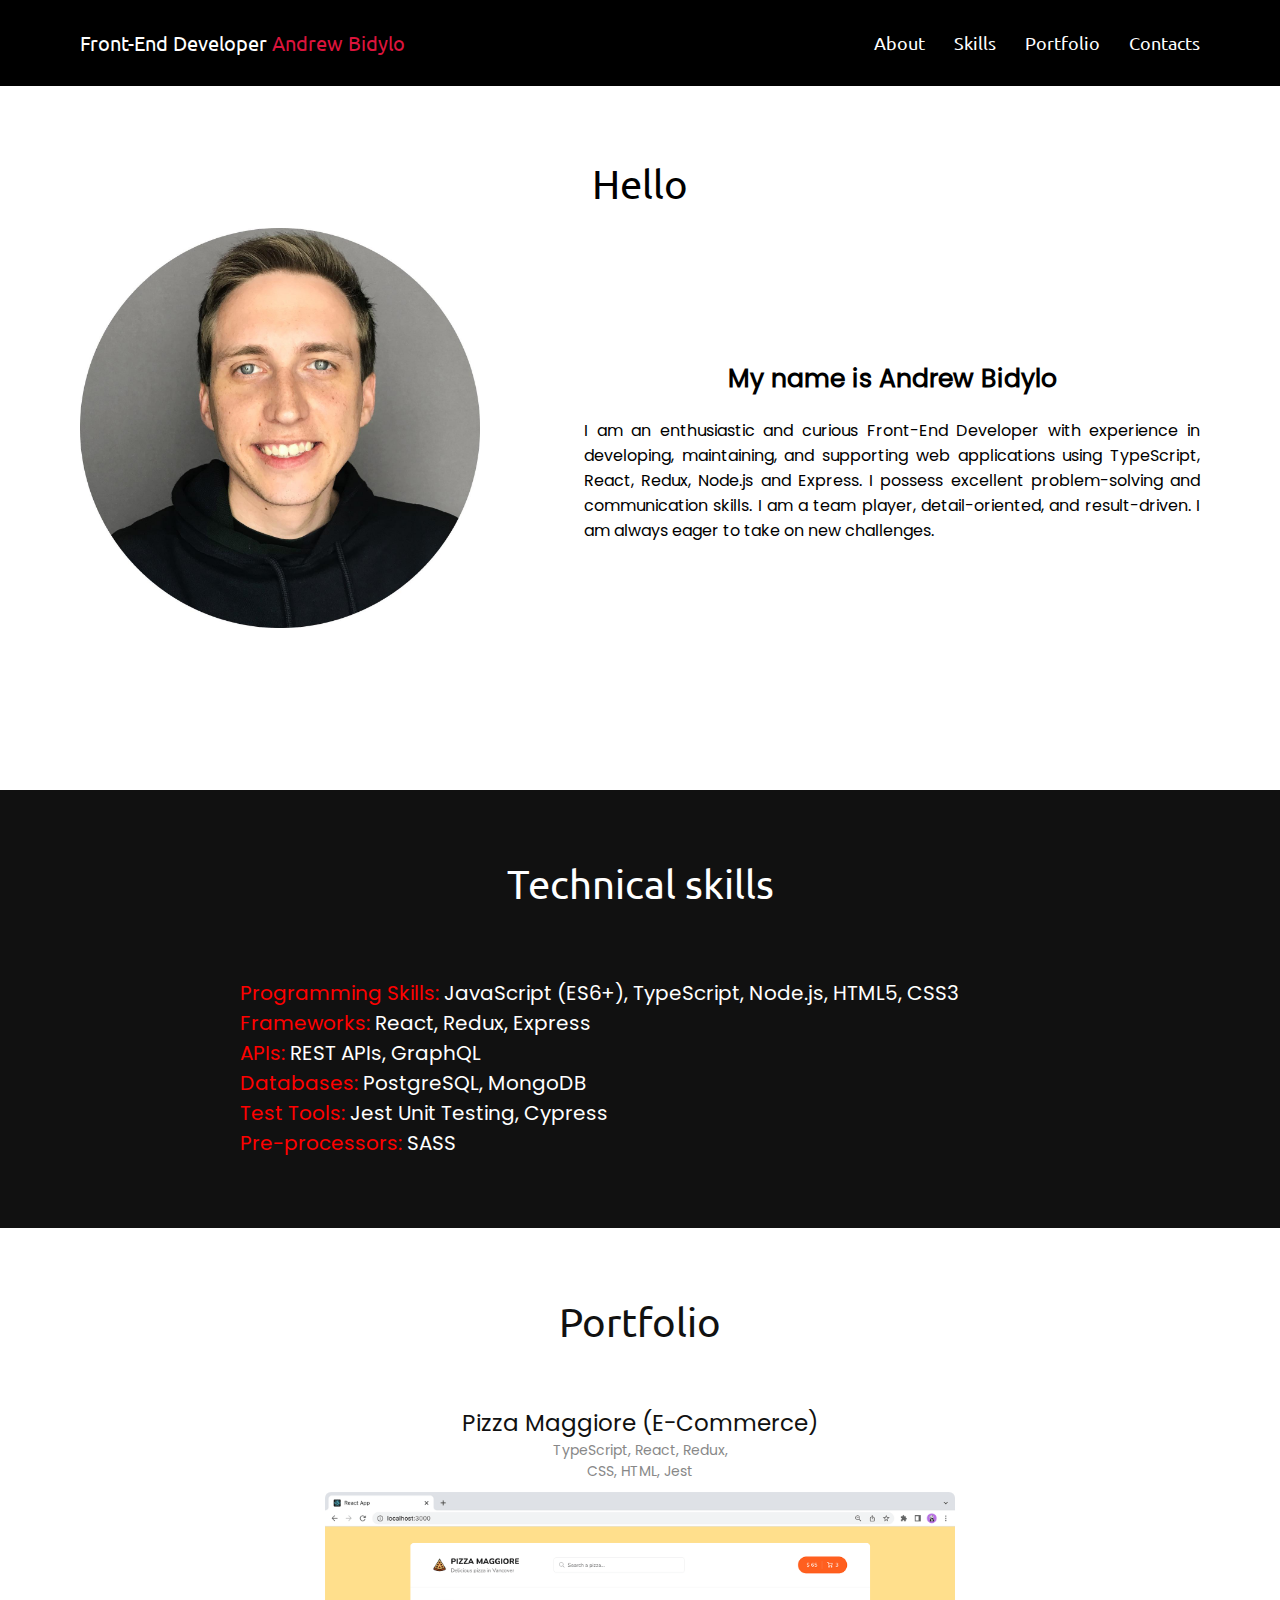
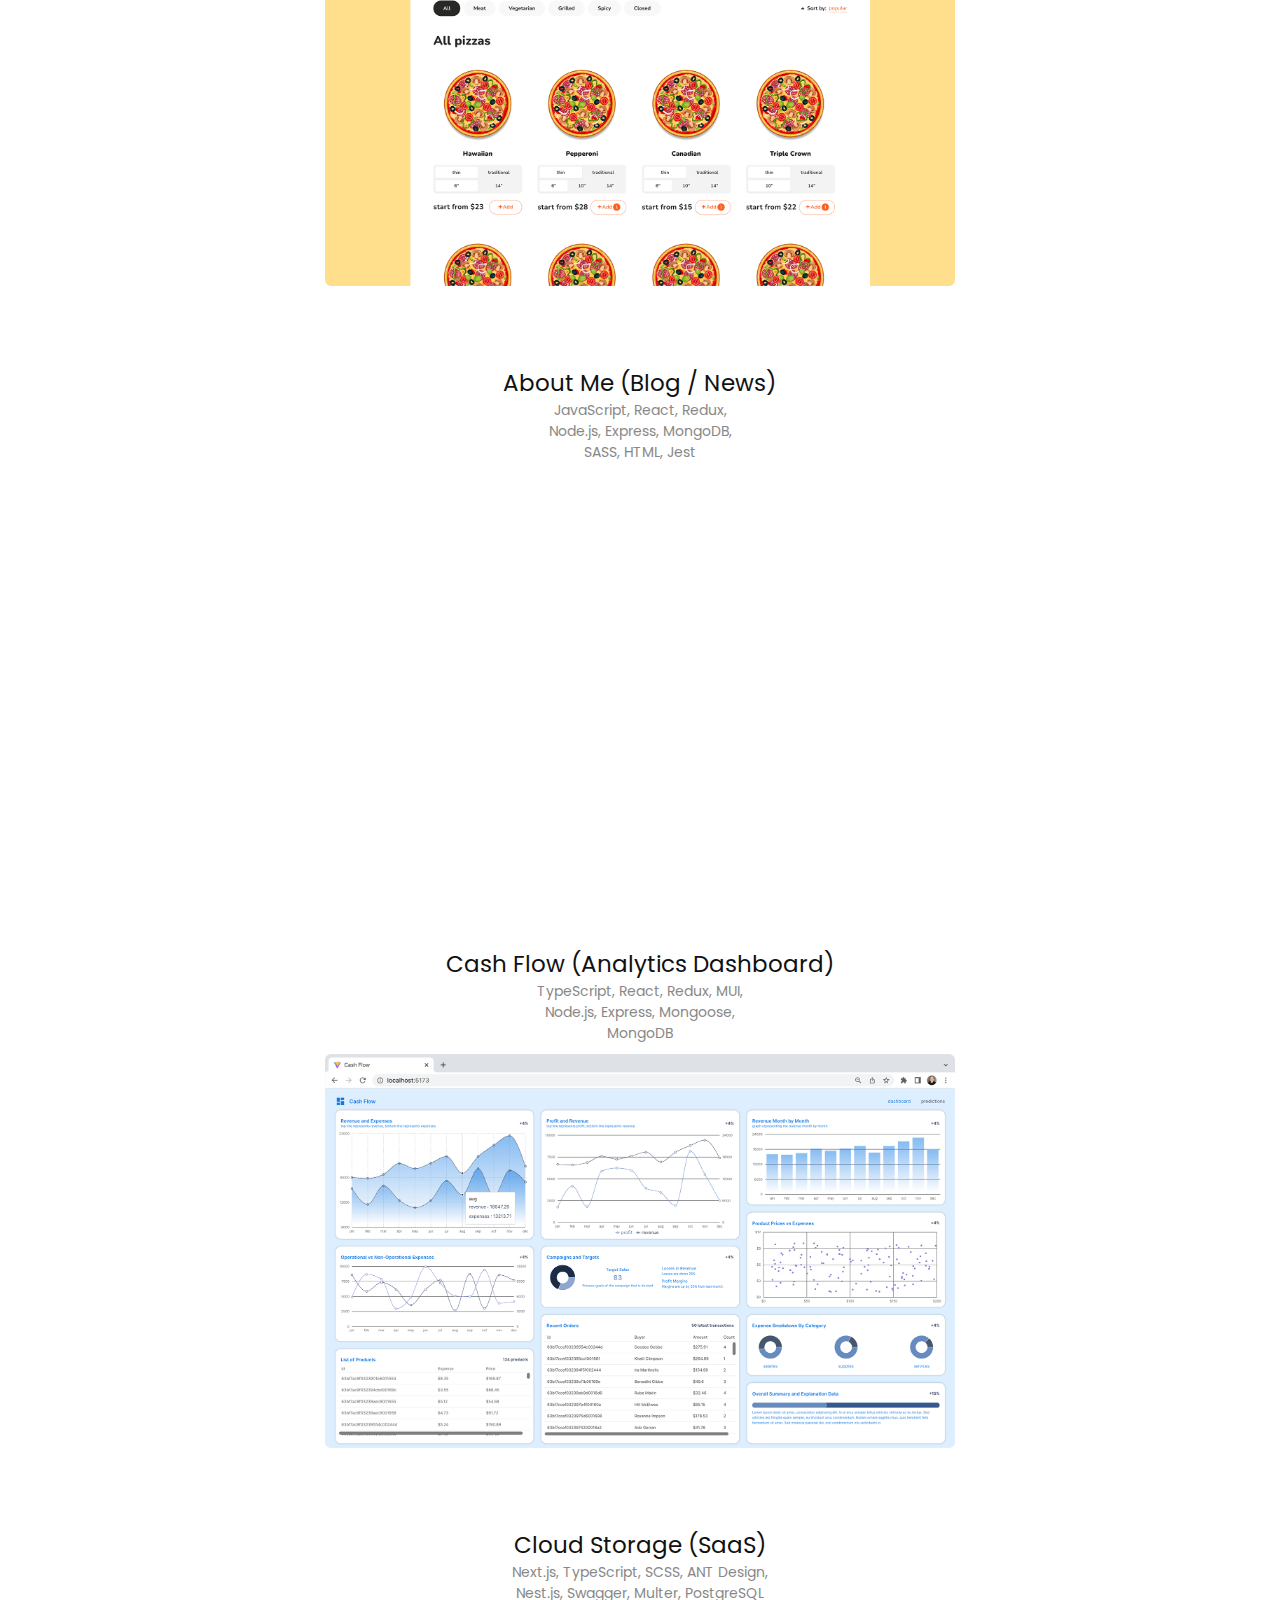
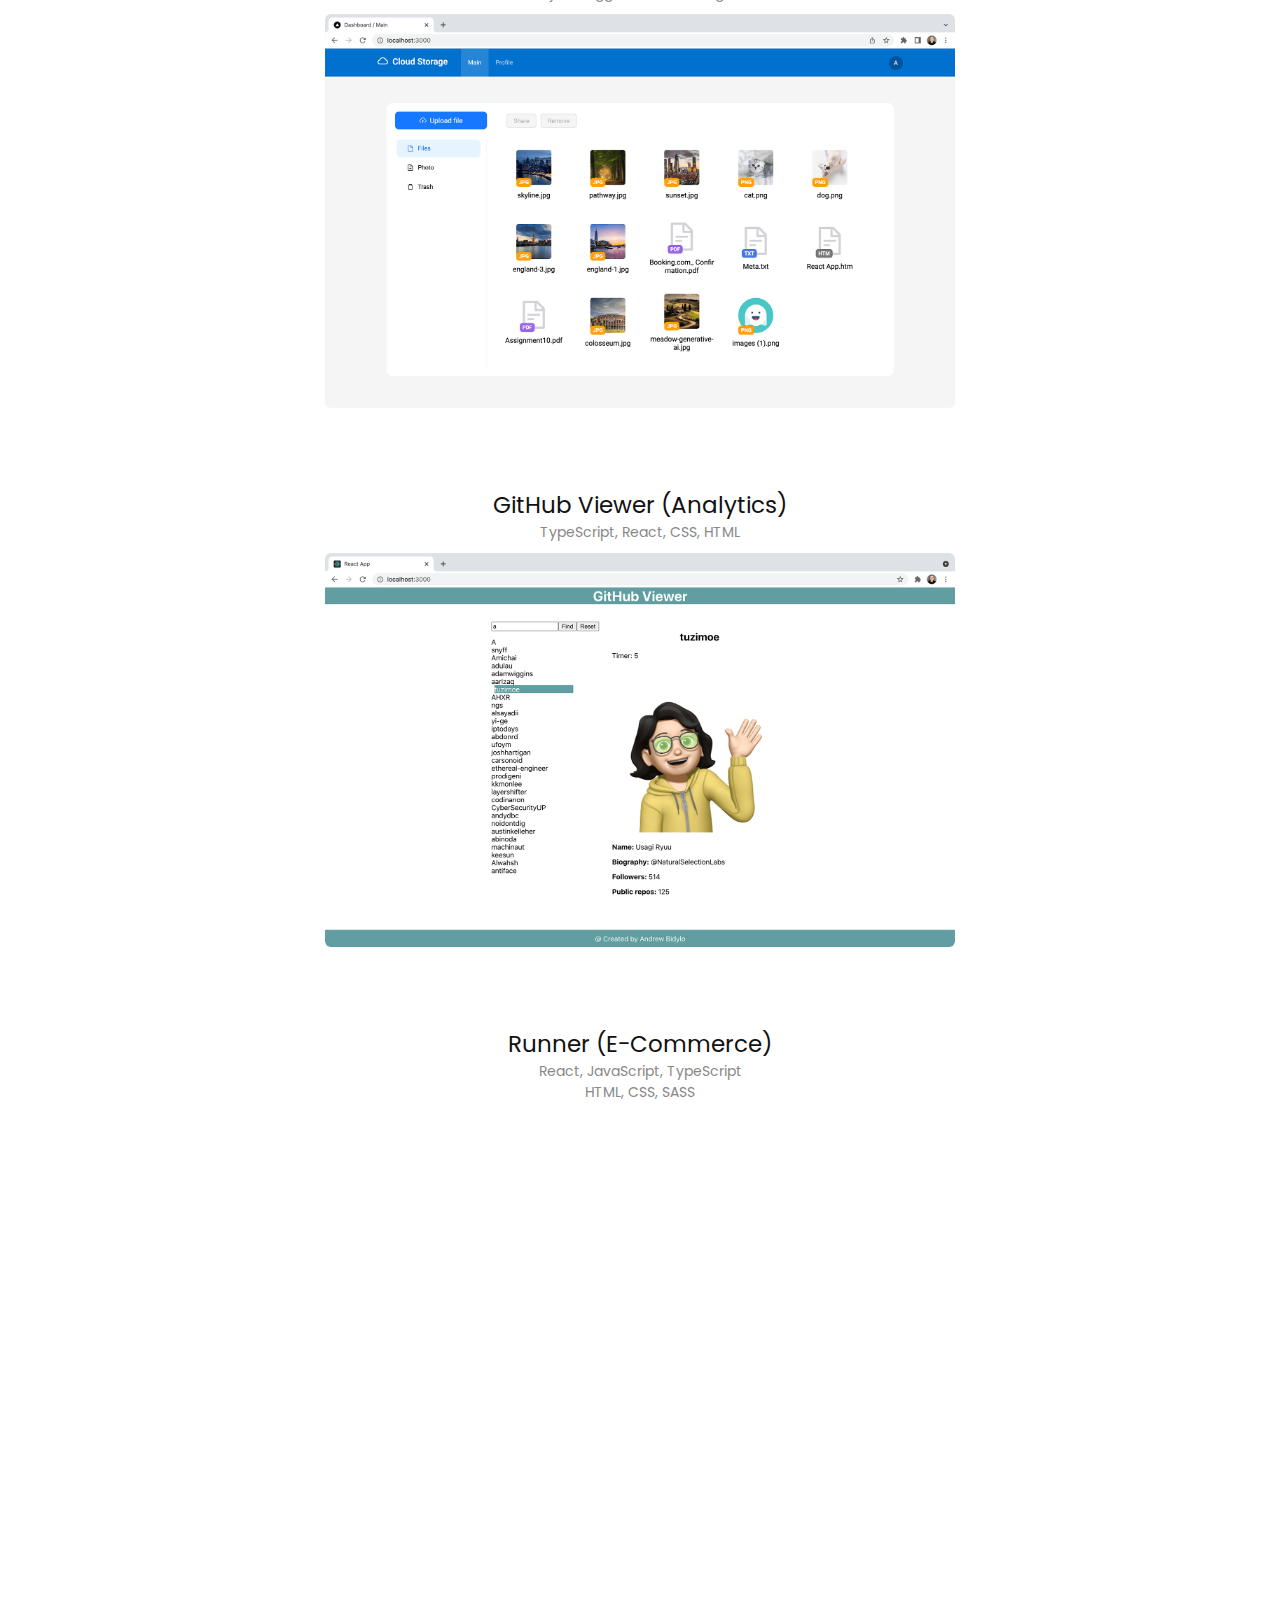
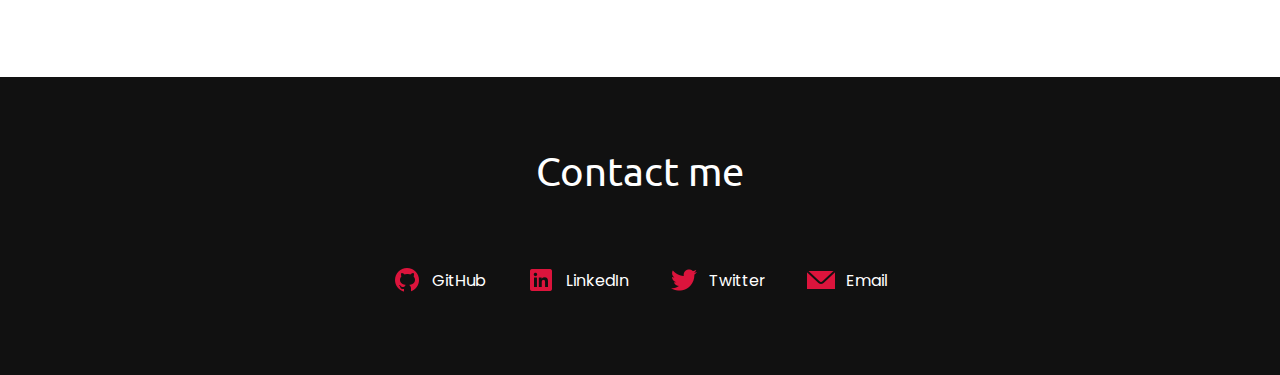
==== commit d97e3e07: "change titles" ====
--- a/index.html
+++ b/index.html
@@ -88,7 +88,7 @@
                 <div>
                     <div>
                         <div class="card-title1">
-                           Pizza Maggiore
+                            Pizza Maggiore (E-Commerce)
                         </div>
                         <div class="card-title-text1">
                             <p>TypeScript, React, Redux,</p>
@@ -106,7 +106,7 @@
                     <div>
                         <div>
                             <div class="card-title2">
-                                 About Me
+                                About Me (Blog / News)
                             </div>
                             <div class="card-title-text2">
                                 <p>JavaScript, React, Redux,</p>
@@ -126,7 +126,7 @@
                     <div>
                         <div>
                             <div class="card-title6">
-                                 Cash Flow
+                                Cash Flow (Analytics Dashboard)
                             </div>
                             <div class="card-title-text6">
                                 <p>TypeScript, React, Redux, MUI,</p>
@@ -146,7 +146,7 @@
                     <div>
                         <div>
                             <div class="card-title5">
-                                 Cloud Storage
+                                 Cloud Storage (SaaS)
                             </div>
                             <div class="card-title-text5">
                                 <p>Next.js, TypeScript, SCSS, ANT Design,</p>
@@ -164,7 +164,7 @@
                     </div>
                     <div>
                         <div class="card-title3">
-                             GitHub Viewer
+                             GitHub Viewer (Analytics)
                         </div>
                         <div class="card-title-text3">
                             <p>TypeScript, React, CSS, HTML</p>
@@ -182,7 +182,7 @@
                 <div>
                     <div>
                         <div class="card-title4">
-                             Runner
+                            Runner (E-Commerce)
                         </div>
                         <div class="card-title-text4">
                             <p>React, JavaScript, TypeScript</p>
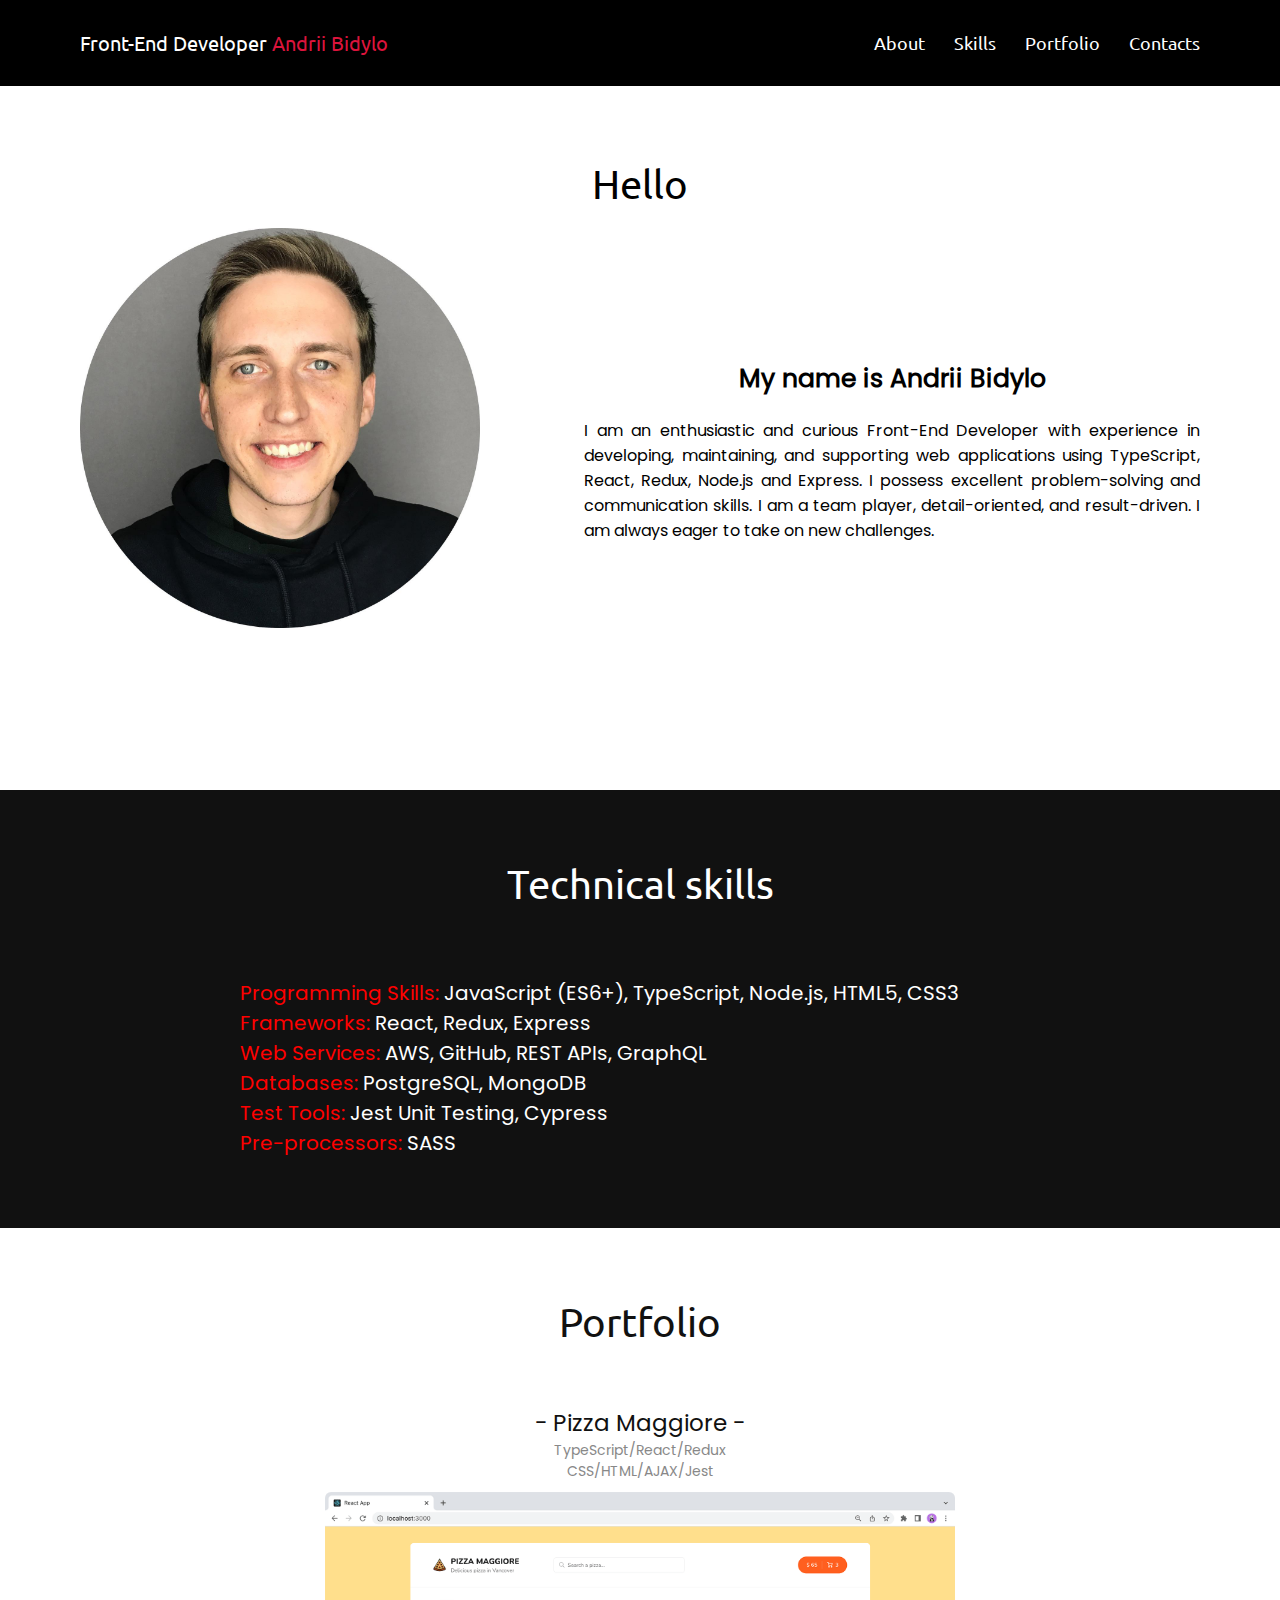
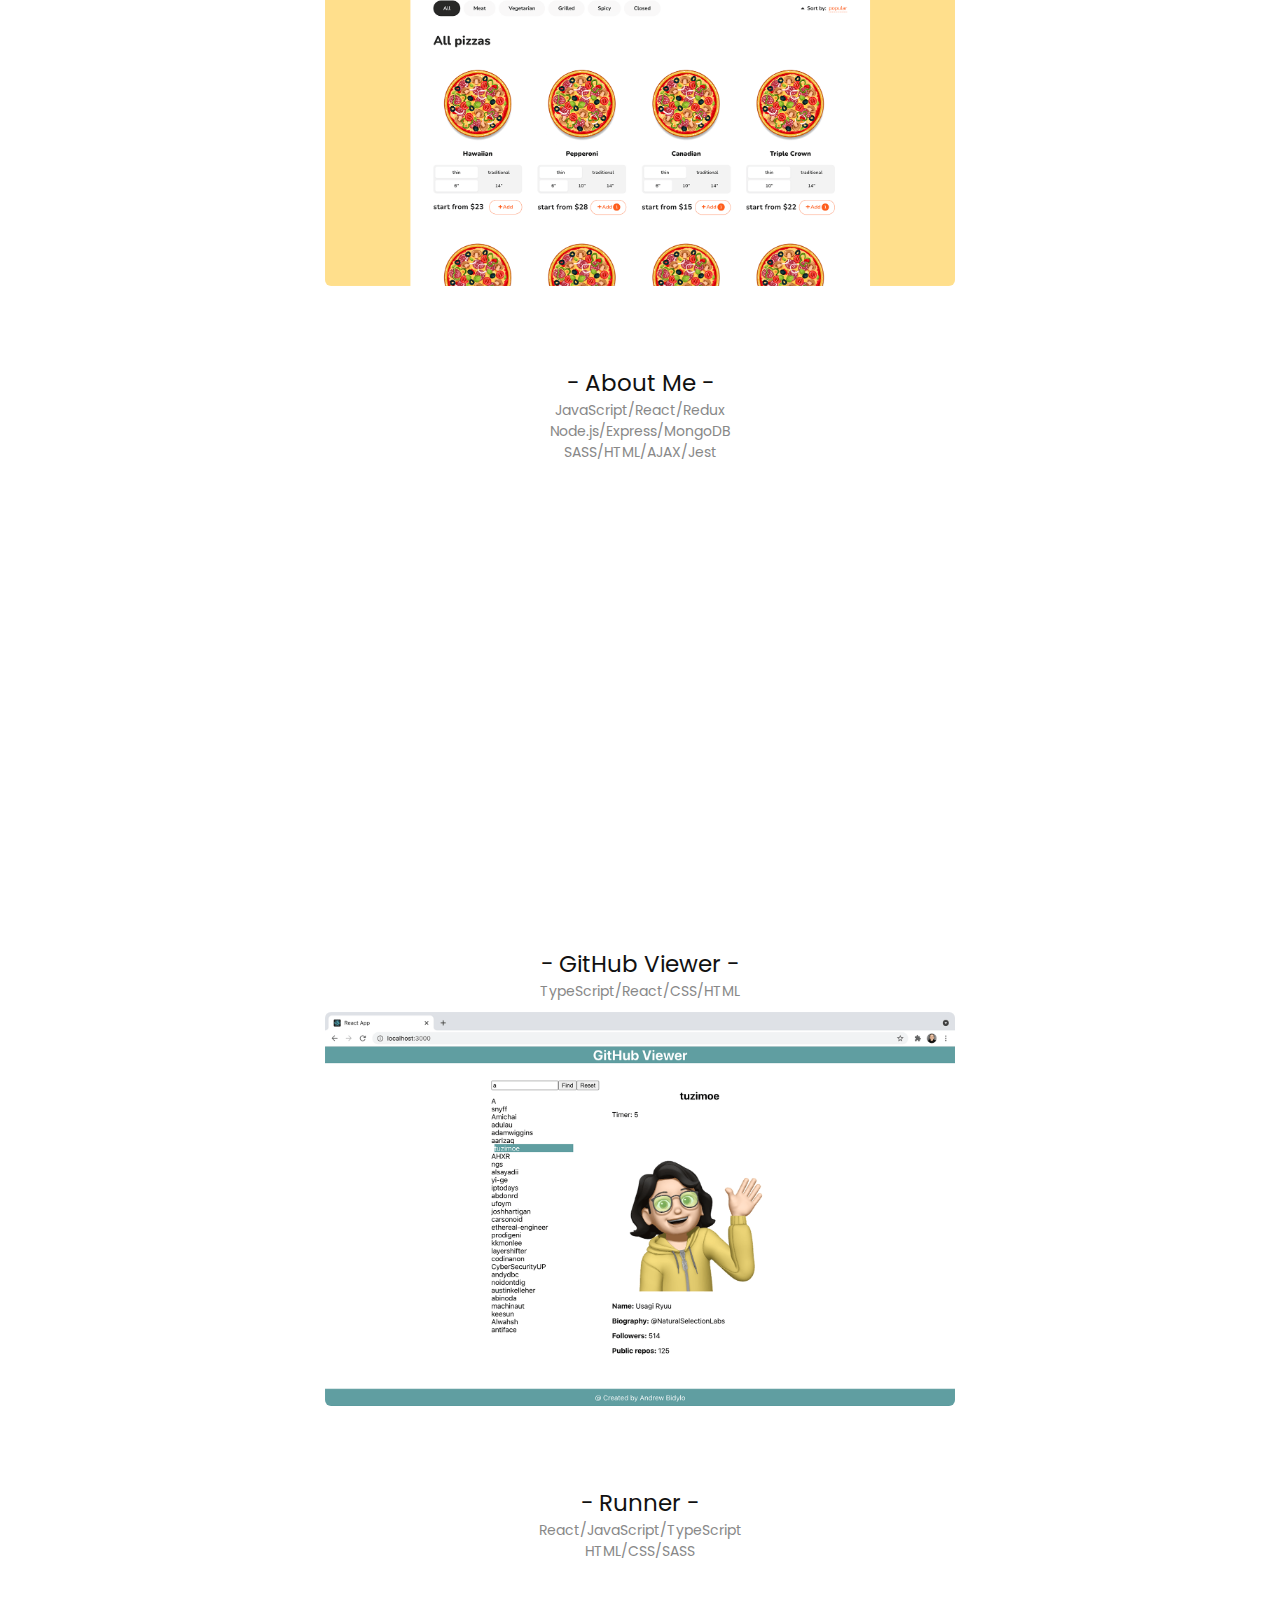
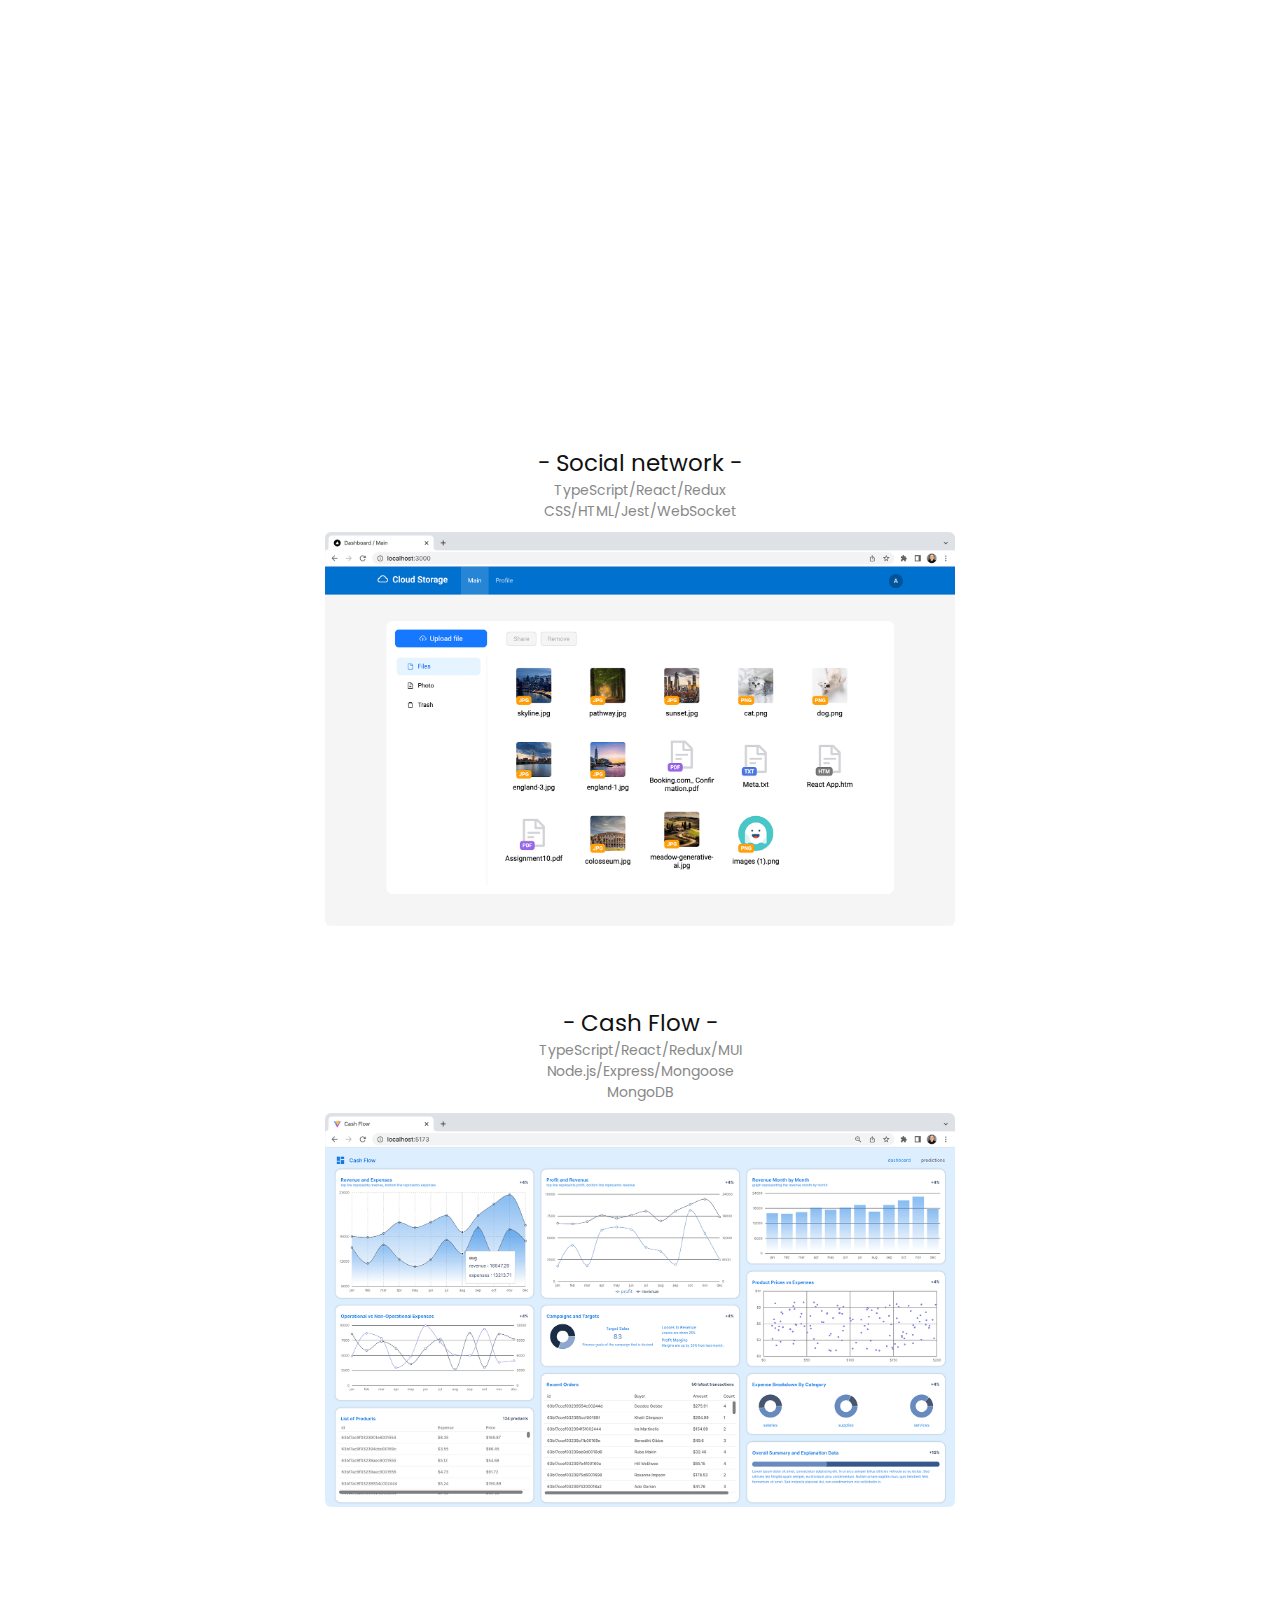
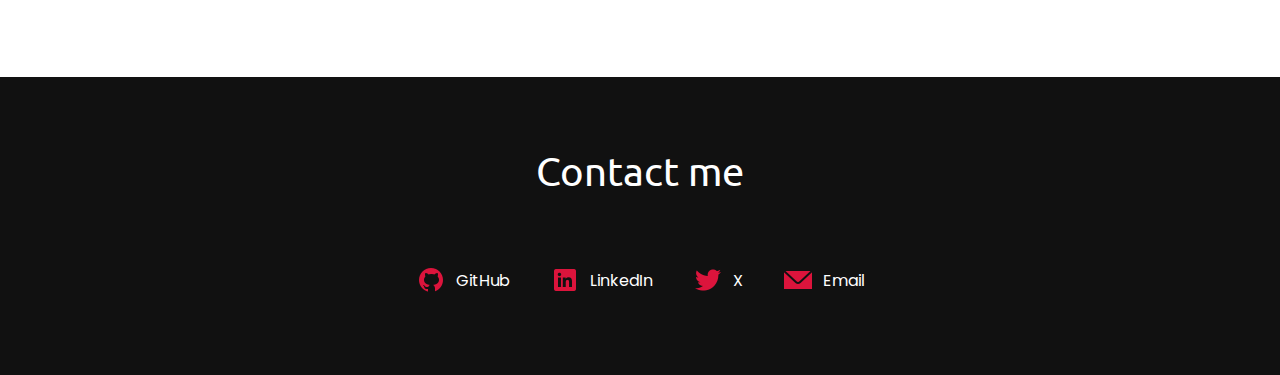
==== commit 5e115753: "rename" ====
--- a/index.html
+++ b/index.html
@@ -4,7 +4,7 @@
 <head>
     <meta charset="UTF-8">
     <meta name="viewport" content="width=device-width, initial-scale=1.0">
-    <title>Front-End Developer - Andrew Bidylo</title>
+    <title>Front-End Developer - Andrii Bidylo</title>
     <link rel="icon" href="favicon.ico" />
     <link rel="stylesheet" href="style.css">
     <link rel="stylesheet" href="https://cdnjs.cloudflare.com/ajax/libs/font-awesome/5.15.3/css/all.min.css" />
@@ -17,7 +17,7 @@
     </div>
     <nav class="navbar">
         <div class="max-width">
-            <div class="logo"><a href="#">Front-End Developer <span>Andrew Bidylo</span></a></div>
+            <div class="logo"><a href="#">Front-End Developer <span>Andrii Bidylo</span></a></div>
             <ul class="menu">
                 <li><a href="#about" class="menu-btn">About</a></li>
                 <li><a href="#skills" class="menu-btn">Skills</a></li>
@@ -39,7 +39,7 @@
                     <img src="./images/myPhoto.jpg" alt="myPhoto">
                 </div>
                 <div class="column right">
-                    <div class="text">My name is Andrew Bidylo</div>
+                    <div class="text">My name is Andrii Bidylo</div>
                     <p> I am an enthusiastic and curious Front-End Developer with experience in developing,
                          maintaining, and supporting web applications using TypeScript, React, Redux, Node.js and Express.
                           I possess excellent problem-solving and communication skills. I am a team player, detail-oriented, and result-driven.
@@ -64,7 +64,7 @@
                         <span>Frameworks: </span>React, Redux, Express
                     </p>
                     <p>
-                        <span>APIs: </span>REST APIs, GraphQL
+                        <span>Web Services: </span>AWS, GitHub, REST APIs, GraphQL
                     </p>
                     <p>
                         <span>Databases: </span>PostgreSQL, MongoDB
@@ -88,11 +88,11 @@
                 <div>
                     <div>
                         <div class="card-title1">
-                            Pizza Maggiore (E-Commerce)
+                            - Pizza Maggiore -
                         </div>
                         <div class="card-title-text1">
-                            <p>TypeScript, React, Redux,</p>
-                            <p>CSS, HTML, Jest</p>
+                            <p>TypeScript/React/Redux</p>
+                            <p>CSS/HTML/AJAX/Jest</p>
                         </div>
                     </div>
                     <a href="./pages/project-1.html">
@@ -106,12 +106,12 @@
                     <div>
                         <div>
                             <div class="card-title2">
-                                About Me (Blog / News)
+                                - About Me -
                             </div>
                             <div class="card-title-text2">
-                                <p>JavaScript, React, Redux,</p>
-                                <p>Node.js, Express, MongoDB,</p>
-                                <p>SASS, HTML, Jest</p>
+                                <p>JavaScript/React/Redux</p>
+                                <p>Node.js/Express/MongoDB</p>
+                                <p>SASS/HTML/AJAX/Jest</p>
                             </div>
                         </div>
                         <a href="./pages/project-2.html">
@@ -124,75 +124,75 @@
                         </a>
                     </div>
                     <div>
-                        <div>
-                            <div class="card-title6">
-                                Cash Flow (Analytics Dashboard)
-                            </div>
-                            <div class="card-title-text6">
-                                <p>TypeScript, React, Redux, MUI,</p>
-                                <p>Node.js, Express, Mongoose,</p>
-                                <p>MongoDB</p>
-                            </div>
-                        </div>
-                        <a href="./pages/project-3.html">
-                            <div class="card6">
-                                <div class="box">
-                                    <div class="text">Cash Flow
-                                    </div>
-                                </div>
-                            </div>
-                        </a>
-                    </div>
-                    <div>
-                        <div>
-                            <div class="card-title5">
-                                 Cloud Storage (SaaS)
-                            </div>
-                            <div class="card-title-text5">
-                                <p>Next.js, TypeScript, SCSS, ANT Design,</p>
-                                <p>Nest.js, Swagger, Multer, PostgreSQL</p>
-                            </div>
-                        </div>
-                        <a href="./pages/project-4.html">
-                            <div class="card5">
-                                <div class="box">
-                                    <div class="text">Cloud Storage
-                                    </div>
-                                </div>
-                            </div>
-                        </a>
-                    </div>
-                    <div>
                         <div class="card-title3">
-                             GitHub Viewer (Analytics)
+                            - GitHub Viewer -
                         </div>
                         <div class="card-title-text3">
-                            <p>TypeScript, React, CSS, HTML</p>
+                            <p>TypeScript/React/CSS/HTML</p>
+                        </div>
+                    </div>
+                    <a href="./pages/project-3.html">
+                        <div class="card3">
+                            <div class="box">
+                                <div class="text">GitHub Viewer
+                                </div>
+                            </div>
+                        </div>
+                    </a>
+                </div>
+                <div>
+                    <div>
+                        <div class="card-title4">
+                            - Runner -
+                        </div>
+                        <div class="card-title-text4">
+                            <p>React/JavaScript/TypeScript</p>
+                            <p>HTML/CSS/SASS</p>
                         </div>
                     </div>
                     <a href="./pages/project-4.html">
-                        <div class="card3">
-                            <div class="box">
-                                <div class="text">GitHub Viewer
-                                </div>
-                            </div>
-                        </div>
-                    </a>
-                </div>
-                <div>
-                    <div>
-                        <div class="card-title4">
-                            Runner (E-Commerce)
-                        </div>
-                        <div class="card-title-text4">
-                            <p>React, JavaScript, TypeScript</p>
-                            <p>HTML, CSS, SASS</p>
+                        <div class="card4">
+                            <div class="box">
+                                <div class="text">Runner
+                                </div>
+                            </div>
+                        </div>
+                    </a>
+                </div>
+                <div>
+                    <div>
+                        <div class="card-title5">
+                            - Social network -
+                        </div>
+                        <div class="card-title-text5">
+                            <p>TypeScript/React/Redux</p>
+                            <p>CSS/HTML/Jest/WebSocket</p>
                         </div>
                     </div>
                     <a href="./pages/project-5.html">
-                        <div class="card4">
-                            <div class="box">
-                                <div class="text">Runner
+                        <div class="card5">
+                            <div class="box">
+                                <div class="text">Social network
+                                </div>
+                            </div>
+                        </div>
+                    </a>
+                </div>
+                <div>
+                    <div>
+                        <div class="card-title6">
+                            - Cash Flow -
+                        </div>
+                        <div class="card-title-text6">
+                            <p>TypeScript/React/Redux/MUI</p>
+                            <p>Node.js/Express/Mongoose</p>
+                            <p>MongoDB</p>
+                        </div>
+                    </div>
+                    <a href="./pages/project-6.html">
+                        <div class="card6">
+                            <div class="box">
+                                <div class="text">Cash Flow
                                 </div>
                             </div>
                         </div>
@@ -208,7 +208,7 @@
             <div class="contact-content">
                 <div class="wrapper">
                     <div class="icons">
-                        <a href="https://github.com/andrewbidylo">
+                        <a href="https://github.com/andriibidylo">
                             <div class="row">
                                 <img src="./images/icon-git.png" alt="git">
                                 <div class="info">
@@ -216,7 +216,7 @@
                                 </div>
                             </div>
                         </a>
-                        <a href="https://www.linkedin.com/in/andrew-bidylo/">
+                        <a href="https://www.linkedin.com/in/andrii-bidylo/">
                             <div class="row">
                                 <img src="./images/icon-link.png" alt="lick">
                                 <div class="info">
@@ -224,15 +224,15 @@
                                 </div>
                             </div>
                         </a>
-                        <a href="https://twitter.com/AndrewBidylo">
+                        <a href="https://twitter.com/BidyloAndr26646">
                             <div class="row">
                                 <img src="./images/icon-twit.png" alt="twit">
                                 <div class="info">
-                                    <div class="head">Twitter</div>
-                                </div>
-                            </div>
-                        </a>
-                        <a href="mailto: bidyloandrew@gmail.com">
+                                    <div class="head">X</div>
+                                </div>
+                            </div>
+                        </a>
+                        <a href="mailto: andriibidylo@gmail.com">
                             <div class="row">
                                 <i class="fas"></i>
                                 <img src="./images/icon-mail.png" alt="mail">
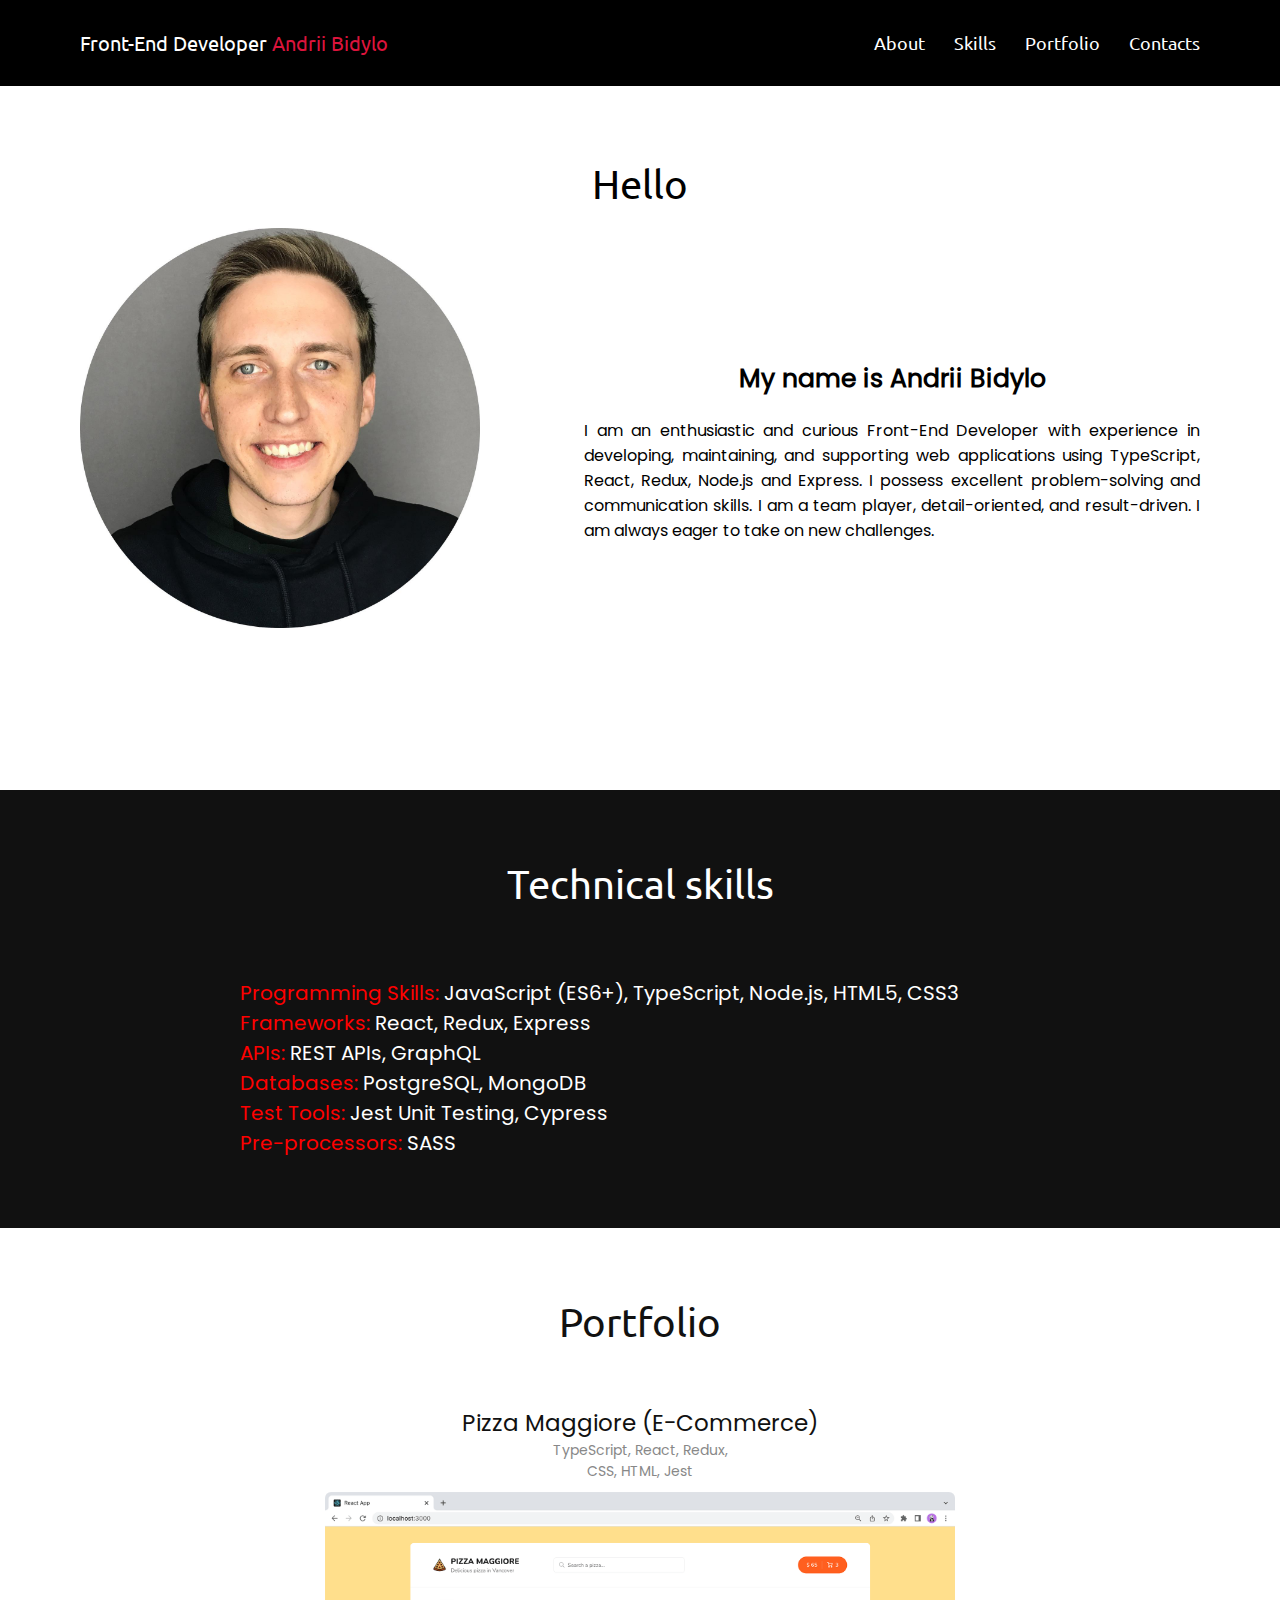
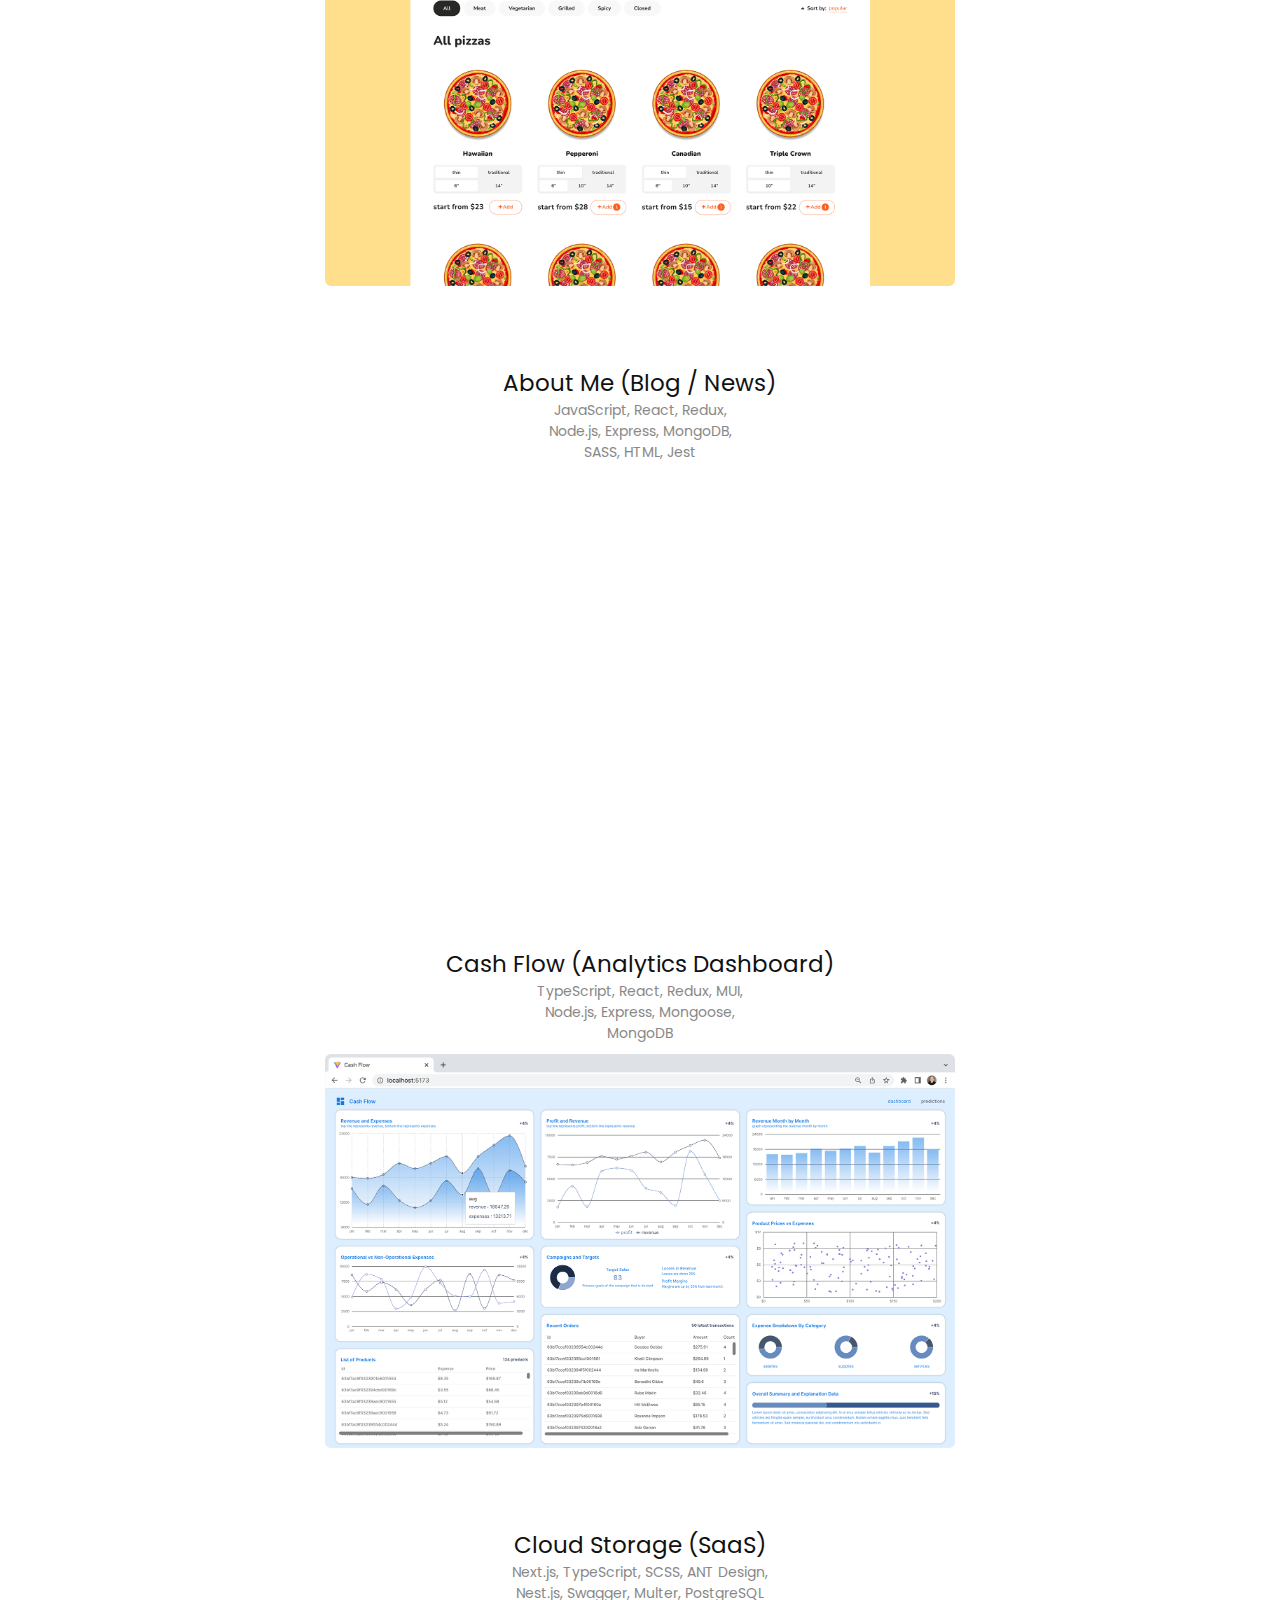
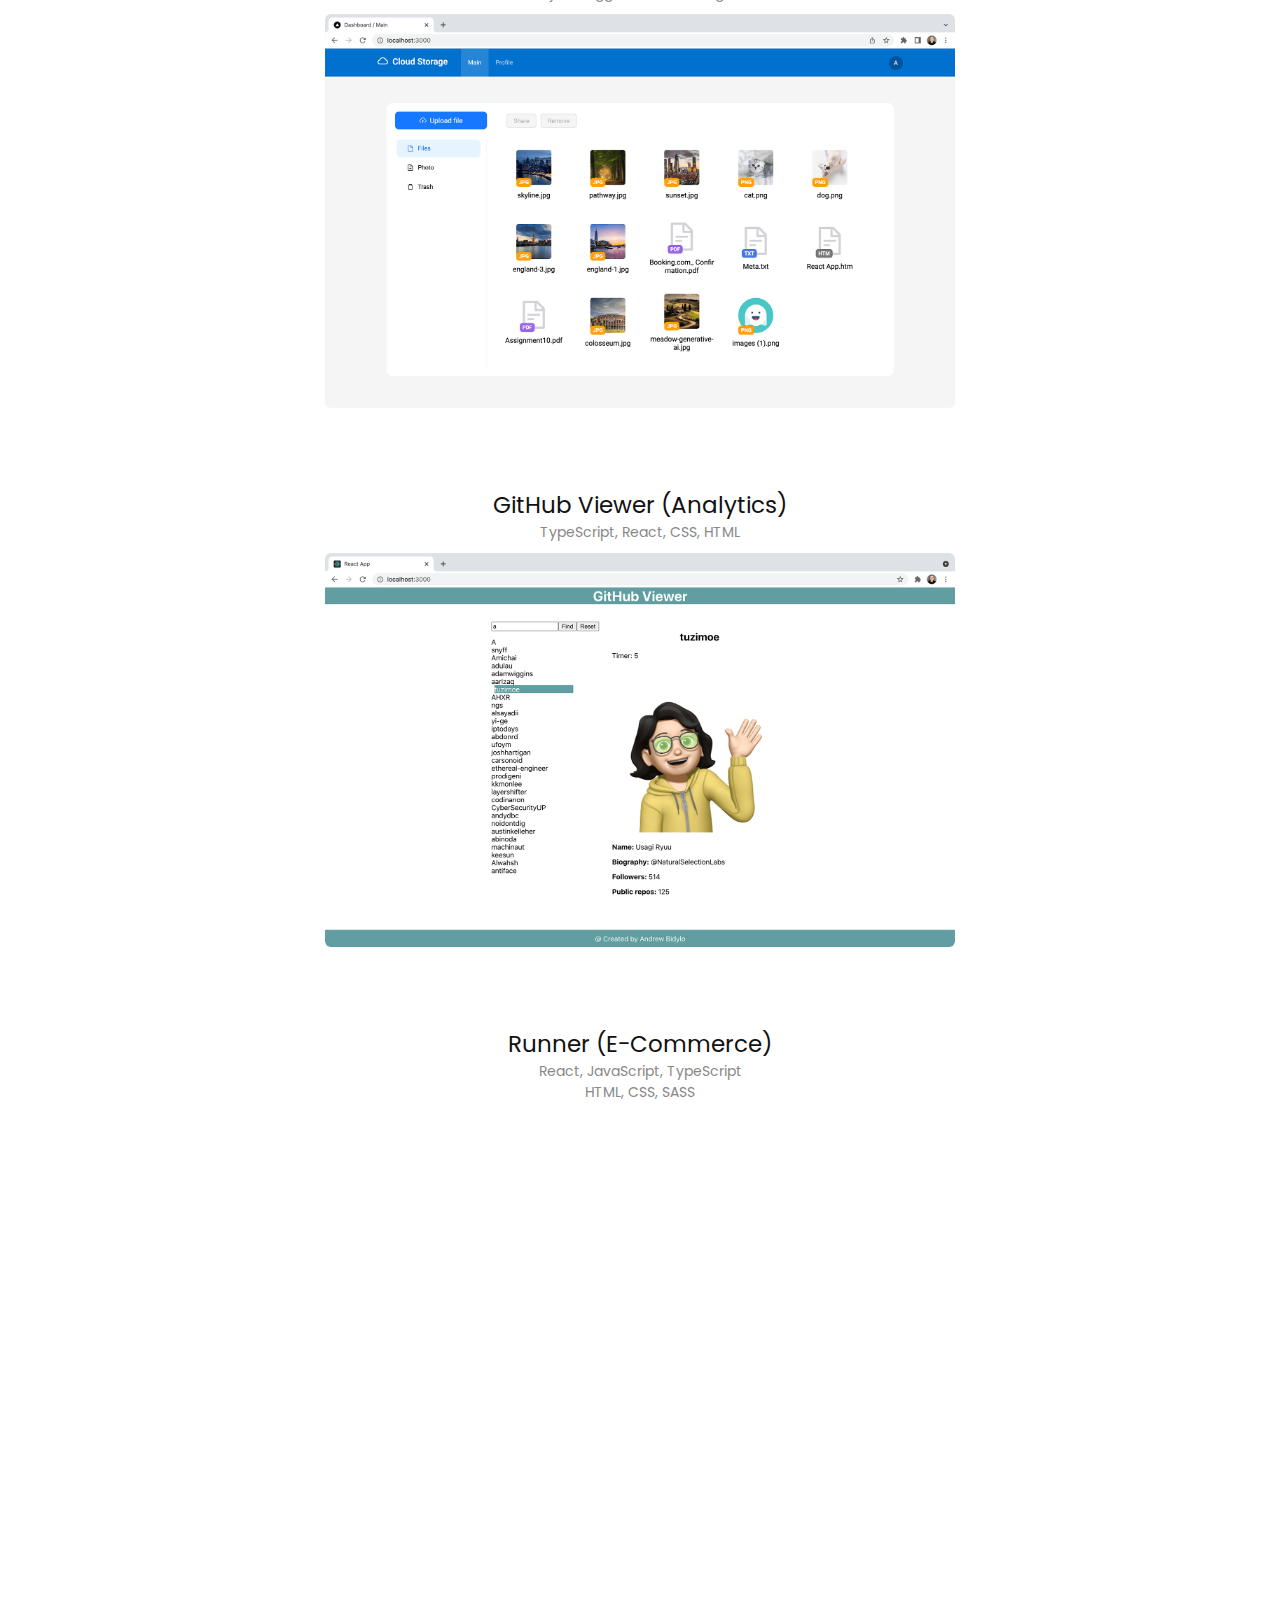
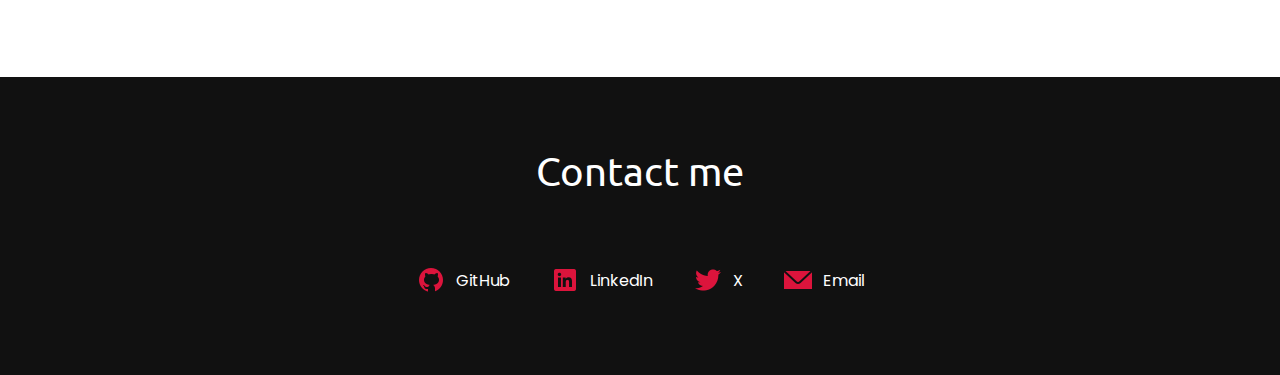
==== commit 6b9ab4b9: "fix" ====
--- a/index.html
+++ b/index.html
@@ -64,7 +64,7 @@
                         <span>Frameworks: </span>React, Redux, Express
                     </p>
                     <p>
-                        <span>Web Services: </span>AWS, GitHub, REST APIs, GraphQL
+                        <span>APIs: </span>REST APIs, GraphQL
                     </p>
                     <p>
                         <span>Databases: </span>PostgreSQL, MongoDB
@@ -88,11 +88,11 @@
                 <div>
                     <div>
                         <div class="card-title1">
-                            - Pizza Maggiore -
+                            Pizza Maggiore (E-Commerce)
                         </div>
                         <div class="card-title-text1">
-                            <p>TypeScript/React/Redux</p>
-                            <p>CSS/HTML/AJAX/Jest</p>
+                            <p>TypeScript, React, Redux,</p>
+                            <p>CSS, HTML, Jest</p>
                         </div>
                     </div>
                     <a href="./pages/project-1.html">
@@ -106,12 +106,12 @@
                     <div>
                         <div>
                             <div class="card-title2">
-                                - About Me -
+                                About Me (Blog / News)
                             </div>
                             <div class="card-title-text2">
-                                <p>JavaScript/React/Redux</p>
-                                <p>Node.js/Express/MongoDB</p>
-                                <p>SASS/HTML/AJAX/Jest</p>
+                                <p>JavaScript, React, Redux,</p>
+                                <p>Node.js, Express, MongoDB,</p>
+                                <p>SASS, HTML, Jest</p>
                             </div>
                         </div>
                         <a href="./pages/project-2.html">
@@ -124,14 +124,53 @@
                         </a>
                     </div>
                     <div>
+                        <div>
+                            <div class="card-title6">
+                                Cash Flow (Analytics Dashboard)
+                            </div>
+                            <div class="card-title-text6">
+                                <p>TypeScript, React, Redux, MUI,</p>
+                                <p>Node.js, Express, Mongoose,</p>
+                                <p>MongoDB</p>
+                            </div>
+                        </div>
+                        <a href="./pages/project-3.html">
+                            <div class="card6">
+                                <div class="box">
+                                    <div class="text">Cash Flow
+                                    </div>
+                                </div>
+                            </div>
+                        </a>
+                    </div>
+                    <div>
+                        <div>
+                            <div class="card-title5">
+                                 Cloud Storage (SaaS)
+                            </div>
+                            <div class="card-title-text5">
+                                <p>Next.js, TypeScript, SCSS, ANT Design,</p>
+                                <p>Nest.js, Swagger, Multer, PostgreSQL</p>
+                            </div>
+                        </div>
+                        <a href="./pages/project-4.html">
+                            <div class="card5">
+                                <div class="box">
+                                    <div class="text">Cloud Storage
+                                    </div>
+                                </div>
+                            </div>
+                        </a>
+                    </div>
+                    <div>
                         <div class="card-title3">
-                            - GitHub Viewer -
+                             GitHub Viewer (Analytics)
                         </div>
                         <div class="card-title-text3">
-                            <p>TypeScript/React/CSS/HTML</p>
-                        </div>
-                    </div>
-                    <a href="./pages/project-3.html">
+                            <p>TypeScript, React, CSS, HTML</p>
+                        </div>
+                    </div>
+                    <a href="./pages/project-5.html">
                         <div class="card3">
                             <div class="box">
                                 <div class="text">GitHub Viewer
@@ -143,56 +182,17 @@
                 <div>
                     <div>
                         <div class="card-title4">
-                            - Runner -
+                            Runner (E-Commerce)
                         </div>
                         <div class="card-title-text4">
-                            <p>React/JavaScript/TypeScript</p>
-                            <p>HTML/CSS/SASS</p>
-                        </div>
-                    </div>
-                    <a href="./pages/project-4.html">
+                            <p>React, JavaScript, TypeScript</p>
+                            <p>HTML, CSS, SASS</p>
+                        </div>
+                    </div>
+                    <a href="./pages/project-6.html">
                         <div class="card4">
                             <div class="box">
                                 <div class="text">Runner
-                                </div>
-                            </div>
-                        </div>
-                    </a>
-                </div>
-                <div>
-                    <div>
-                        <div class="card-title5">
-                            - Social network -
-                        </div>
-                        <div class="card-title-text5">
-                            <p>TypeScript/React/Redux</p>
-                            <p>CSS/HTML/Jest/WebSocket</p>
-                        </div>
-                    </div>
-                    <a href="./pages/project-5.html">
-                        <div class="card5">
-                            <div class="box">
-                                <div class="text">Social network
-                                </div>
-                            </div>
-                        </div>
-                    </a>
-                </div>
-                <div>
-                    <div>
-                        <div class="card-title6">
-                            - Cash Flow -
-                        </div>
-                        <div class="card-title-text6">
-                            <p>TypeScript/React/Redux/MUI</p>
-                            <p>Node.js/Express/Mongoose</p>
-                            <p>MongoDB</p>
-                        </div>
-                    </div>
-                    <a href="./pages/project-6.html">
-                        <div class="card6">
-                            <div class="box">
-                                <div class="text">Cash Flow
                                 </div>
                             </div>
                         </div>
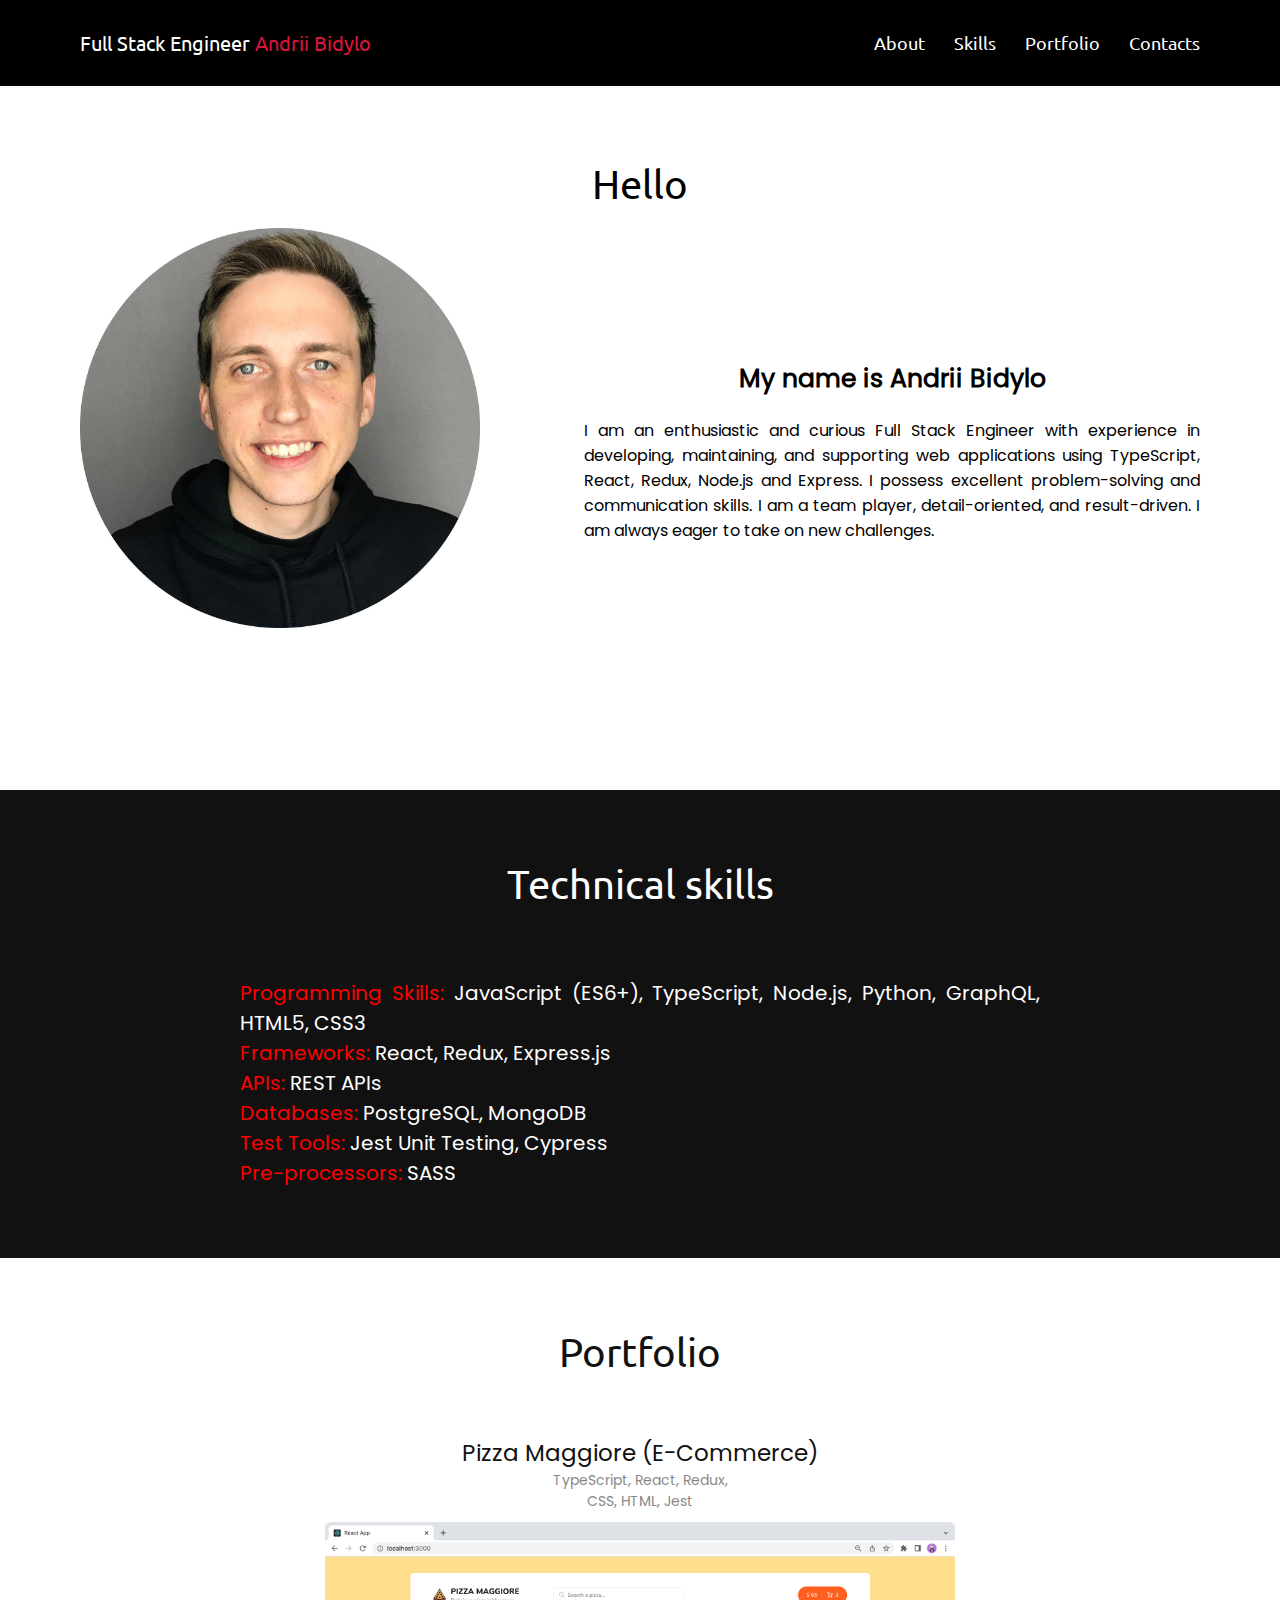
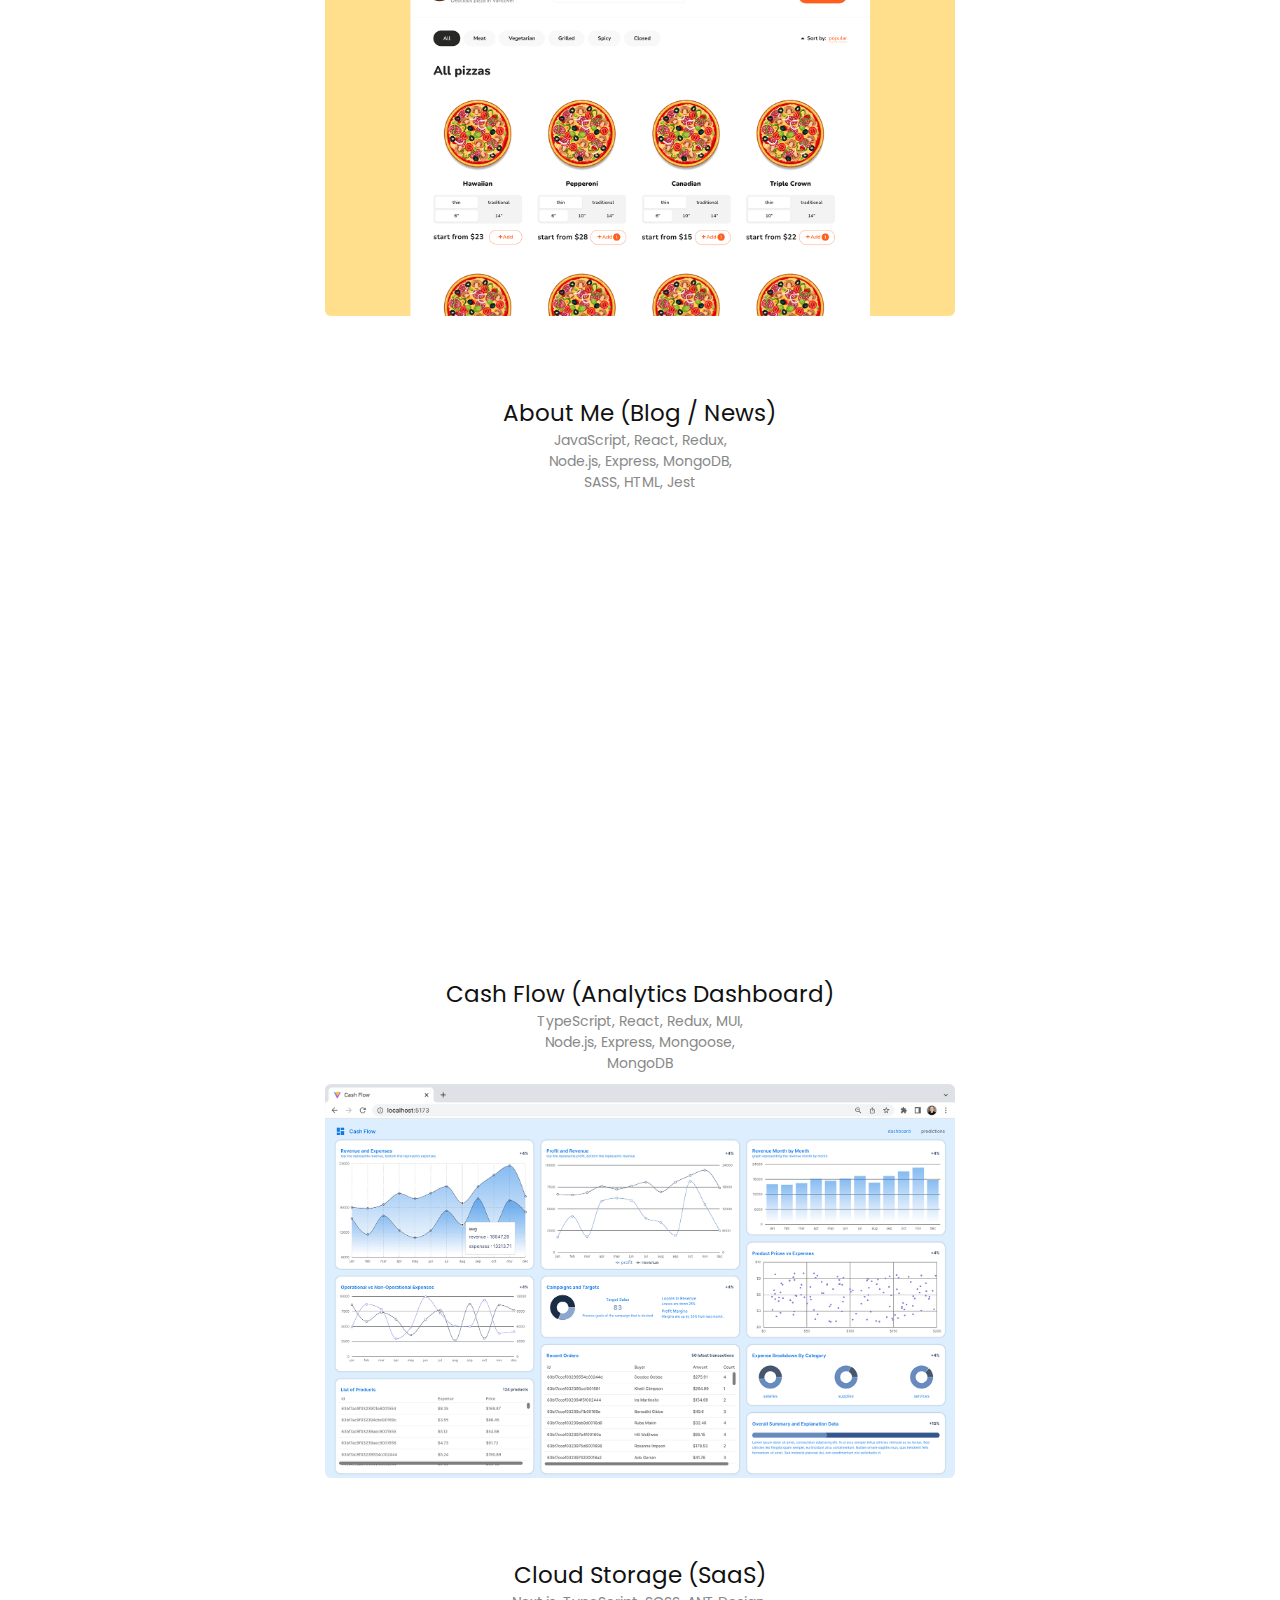
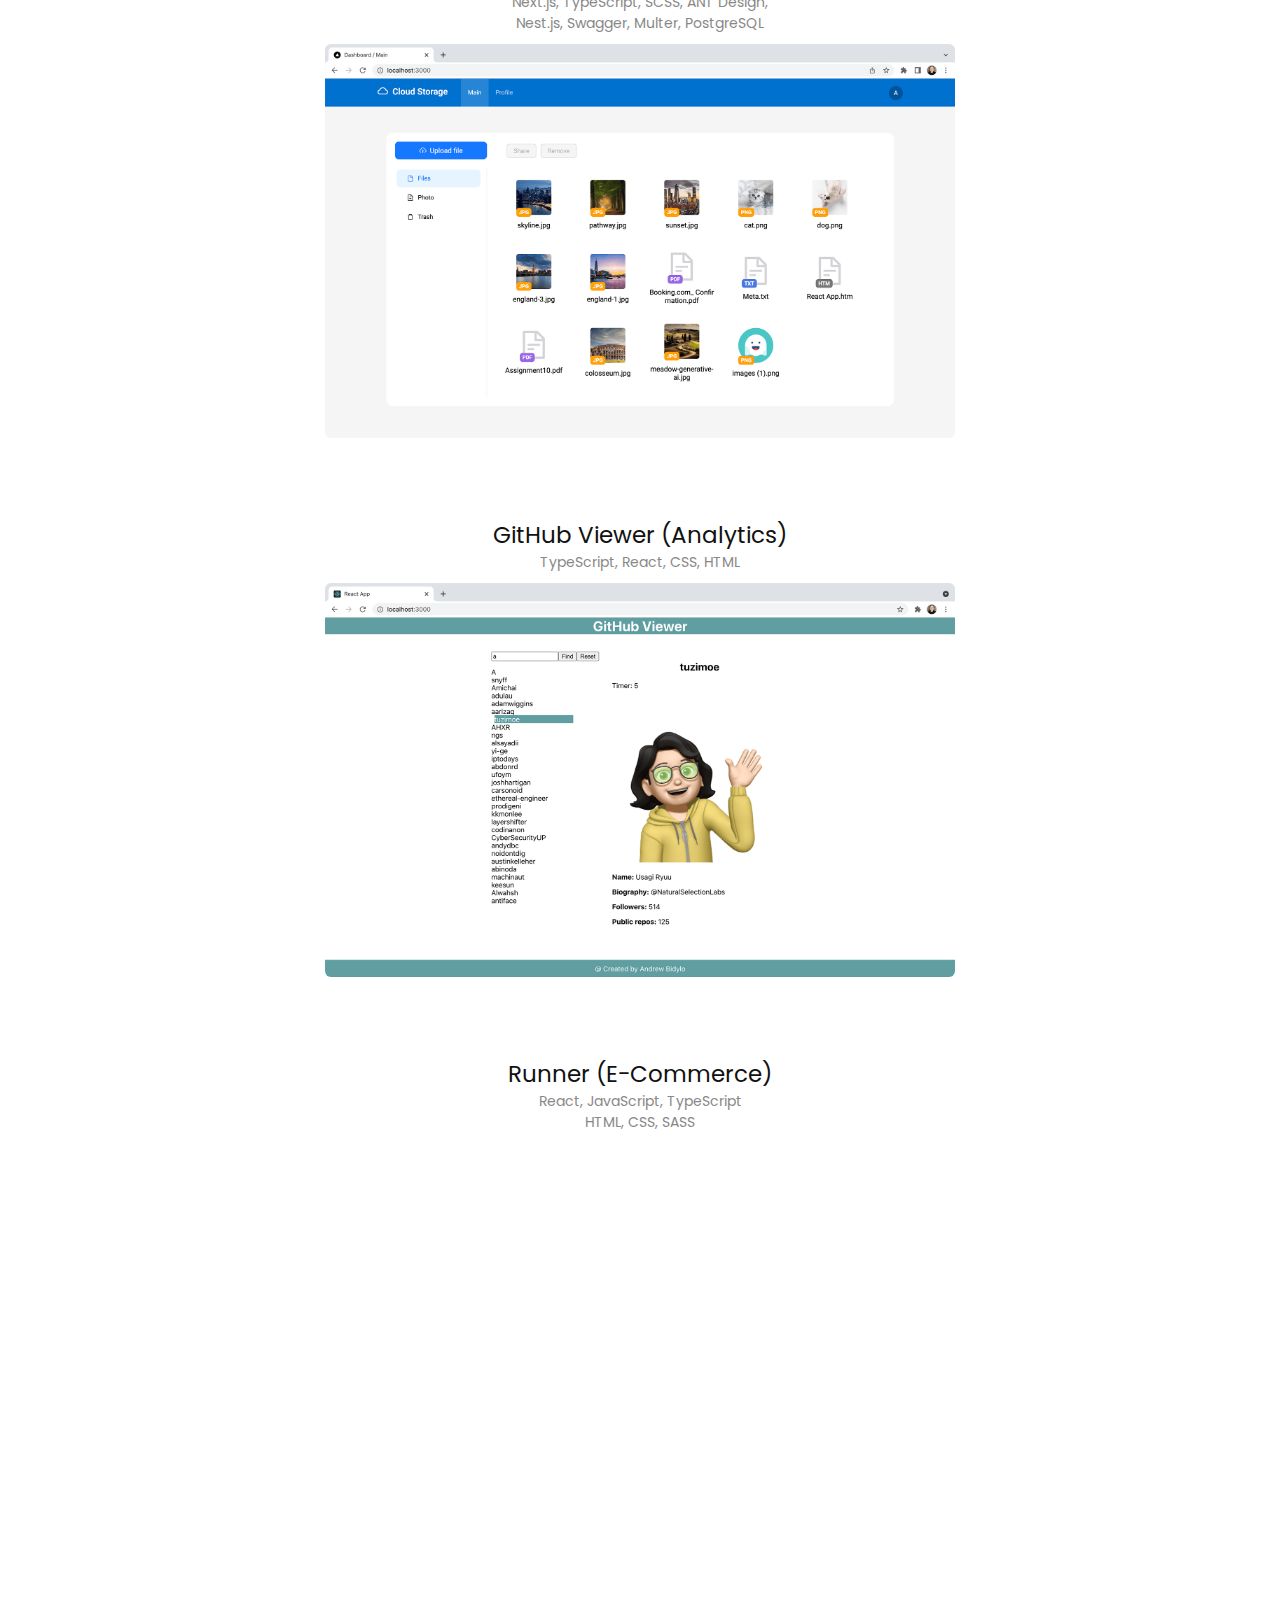
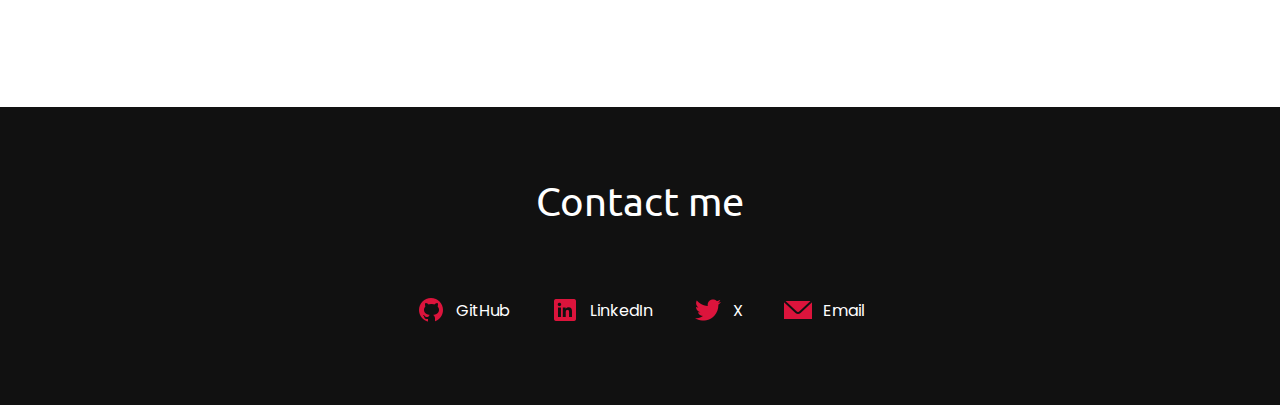
==== commit e8a82490: "add skils" ====
--- a/index.html
+++ b/index.html
@@ -4,7 +4,7 @@
 <head>
     <meta charset="UTF-8">
     <meta name="viewport" content="width=device-width, initial-scale=1.0">
-    <title>Front-End Developer - Andrii Bidylo</title>
+    <title>Full Stack Engineer - Andrii Bidylo</title>
     <link rel="icon" href="favicon.ico" />
     <link rel="stylesheet" href="style.css">
     <link rel="stylesheet" href="https://cdnjs.cloudflare.com/ajax/libs/font-awesome/5.15.3/css/all.min.css" />
@@ -17,7 +17,7 @@
     </div>
     <nav class="navbar">
         <div class="max-width">
-            <div class="logo"><a href="#">Front-End Developer <span>Andrii Bidylo</span></a></div>
+            <div class="logo"><a href="#">Full Stack Engineer <span>Andrii Bidylo</span></a></div>
             <ul class="menu">
                 <li><a href="#about" class="menu-btn">About</a></li>
                 <li><a href="#skills" class="menu-btn">Skills</a></li>
@@ -40,7 +40,7 @@
                 </div>
                 <div class="column right">
                     <div class="text">My name is Andrii Bidylo</div>
-                    <p> I am an enthusiastic and curious Front-End Developer with experience in developing,
+                    <p> I am an enthusiastic and curious Full Stack Engineer with experience in developing,
                          maintaining, and supporting web applications using TypeScript, React, Redux, Node.js and Express.
                           I possess excellent problem-solving and communication skills. I am a team player, detail-oriented, and result-driven.
                            I am always eager to take on new challenges. </p>
@@ -58,13 +58,13 @@
                 <div class="column left">
                     <div class="text"></div>
                     <p>
-                        <span>Programming Skills: </span>JavaScript (ES6+), TypeScript, Node.js, HTML5, CSS3
-                    </p>
-                    <p>
-                        <span>Frameworks: </span>React, Redux, Express
-                    </p>
-                    <p>
-                        <span>APIs: </span>REST APIs, GraphQL
+                        <span>Programming Skills: </span>JavaScript (ES6+), TypeScript, Node.js, Python, GraphQL, HTML5, CSS3
+                    </p>
+                    <p>
+                        <span>Frameworks: </span>React, Redux, Express.js
+                    </p>
+                    <p>
+                        <span>APIs: </span>REST APIs
                     </p>
                     <p>
                         <span>Databases: </span>PostgreSQL, MongoDB
